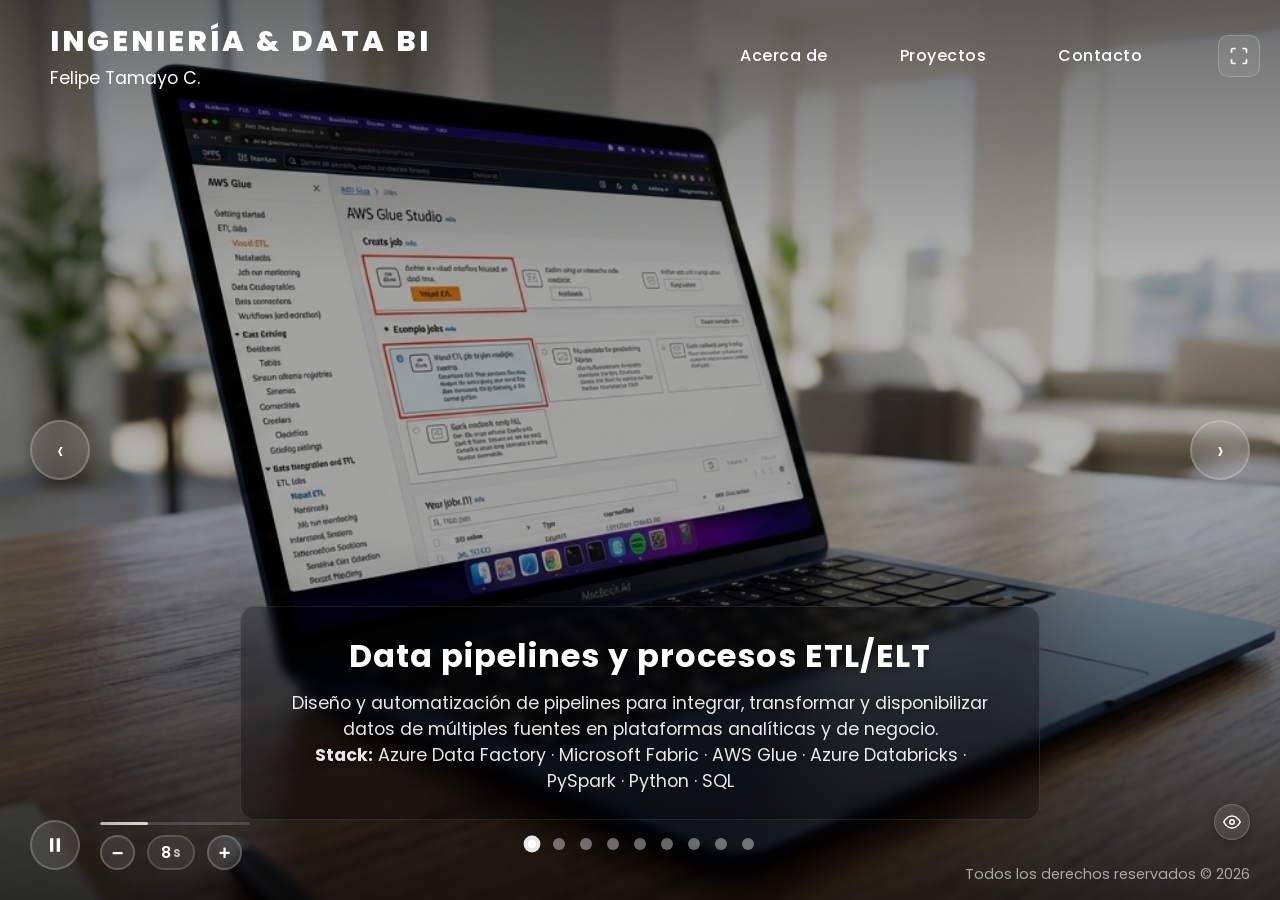
==== index.html @ 0961aa1a "Agregando descripción, imagenes y actualizando acerca de" ====
<!DOCTYPE html>
<html lang="es">
<head>
    <meta charset="UTF-8">
    <meta name="viewport" content="width=device-width, initial-scale=1.0">
    <title>Ingeniería & ciencia de datos | L. Tamayo</title>
    
    <link rel="icon" href="icono.png?v=2" type="Static/dat_.png">
    <link rel="apple-touch-icon" href="Static/dat_.png?v=2">

    <link rel="preconnect" href="https://fonts.googleapis.com">
    <link rel="preconnect" href="https://fonts.gstatic.com" crossorigin>
    <link href="https://fonts.googleapis.com/css2?family=Poppins:wght@300;400;500;600;700;800;900&display=swap" rel="stylesheet">
    <link rel="stylesheet" href="tooplate-living-parallax.css">

</head>
<body>
    <!-- UI Toggle Button - Always Visible -->
    <button class="ui-toggle-btn" id="uiToggleBtn" aria-label="Toggle UI Visibility">
        <svg viewBox="0 0 24 24" id="eyeIcon">
            <path d="M1 12s4-8 11-8 11 8 11 8-4 8-11 8-11-8-11-8z"/>
            <circle cx="12" cy="12" r="3"/>
        </svg>
    </button>

    <!-- Header -->
<header class="ui-element">
    <div class="brand-container">
        <div class="logo">Ingeniería & Data BI</div>
        <div class="subtitle">Felipe Tamayo C.</div>
    </div>
    
    <nav id="mainNav">
        <a onclick="openOverlay('about')">Acerca de</a>
        <a onclick="openOverlay('testimonials')">Proyectos</a>
        <a onclick="openOverlay('contact')">Contacto</a>
        <button class="fullscreen-btn" id="fullscreenBtn" aria-label="Toggle Fullscreen">
            <svg viewBox="0 0 24 24">
                <path d="M8 3H5a2 2 0 0 0-2 2v3m18 0V5a2 2 0 0 0-2-2h-3m0 18h3a2 2 0 0 0 2-2v-3M3 16v3a2 2 0 0 0 2 2h3"/>
            </svg>
        </button>
    </nav>
    <div class="menu-toggle" id="menuToggle">
        <span></span>
        <span></span>
        <span></span>
    </div>
</header>

<div class="slider-wrapper">
    <div class="slider-container" id="slider">

    <!-- Slide 1: Data Pipelines -->
    <div class="slide active" data-index="0">
        <div class="parallax-layer background-layer">
            <img src="images/pipelines-bg.jpg" alt="Data Pipelines">
        </div>
        <div class="image-info ui-element">
            <h2>Data pipelines y procesos ETL/ELT</h2>
            <p>Diseño y automatización de pipelines para integrar, transformar y disponibilizar datos de múltiples fuentes en plataformas analíticas y de negocio.</p>
            <p><strong>Stack:</strong> Azure Data Factory · Microsoft Fabric · AWS Glue · Azure Databricks · PySpark · Python · SQL</p>
        </div>
    </div>

    <!-- Slide 2: Data Warehousing -->
    <div class="slide" data-index="1">
        <div class="parallax-layer background-layer">
            <img src="images/warehouse-bg.jpg" alt="Data Warehousing">
        </div>
        <div class="image-info ui-element">
            <h2>Data warehousing y modelado de datos</h2>
            <p>Diseño de modelos de datos, estructuras analíticas y Data Warehouses orientados a rendimiento, escalabilidad y consumo de información.</p>
            <p><strong>Stack:</strong> Microsoft Fabric · Azure Synapse Analytics · SQL Server · Azure SQL · Amazon Redshift · SQL · Power BI</p>
        </div>
    </div>

    <!-- Slide 3: Data Lake -->
    <div class="slide" data-index="2">
        <div class="parallax-layer background-layer">
            <img src="images/datalakehouse-bg.jpg" alt="Data Lake">
        </div>
        <div class="image-info ui-element">
            <h2>Data Lake y arquitecturas Lakehouse</h2>
            <p>Implementación de arquitecturas modernas para centralizar, almacenar y procesar grandes volúmenes de datos estructurados y no estructurados.</p>
            <p><strong>Stack:</strong> Microsoft Fabric · OneLake · Azure Data Lake Storage · Amazon S3 · Azure Databricks · Apache Spark · Delta Lake</p>
        </div>
    </div>

    <!-- Slide 4: Business Intelligence -->
    <div class="slide" data-index="3">
        <div class="parallax-layer background-layer">
            <img src="images/dashboards-bg.jpg" alt="Business Intelligence">
        </div>
        <div class="image-info ui-element">
            <h2>Inteligencia de negocios y análisis de datos</h2>
            <p>Transformación de datos en indicadores, modelos analíticos y tableros interactivos para la toma de decisiones estratégicas y operativas.</p>
            <p><strong>Stack:</strong> Power BI · DAX · Power Query · Microsoft Fabric · SQL · Azure Synapse Analytics · AWS QuickSight</p>
        </div>
    </div>

    <!-- Slide 5: Data Quality -->
    <div class="slide" data-index="4">
        <div class="parallax-layer background-layer">
            <img src="images/quality-bg.jpg" alt="Data Quality">
        </div>
        <div class="image-info ui-element">
            <h2>Calidad y gobierno de datos</h2>
            <p>Implementación de procesos para asegurar la calidad, consistencia, trazabilidad y disponibilidad de los datos durante todo su ciclo de vida.</p>
            <p><strong>Stack:</strong> Microsoft Fabric · Microsoft Purview · Azure Data Factory · SQL · Python · Power BI</p>
        </div>
    </div>

    <!-- Slide 6: Machine Learning -->
    <div class="slide" data-index="5">
        <div class="parallax-layer background-layer">
            <img src="images/ml-bg.jpg" alt="Machine Learning">
        </div>
        <div class="image-info ui-element">
            <h2>Machine Learning y análisis predictivo</h2>
            <p>Desarrollo de modelos de machine learning para clasificación, predicción, detección de patrones y generación de insights sobre datos operativos y de negocio.</p>
            <p><strong>Stack:</strong> Python · Pandas · NumPy · Scikit-learn · XGBoost · Azure Machine Learning · Azure Databricks · PySpark</p>
        </div>
    </div>

    <!-- Slide 7: IA & NLP -->
    <div class="slide" data-index="6">
        <div class="parallax-layer background-layer">
            <img src="images/nlp-bg.jpg" alt="Modelos de IA">
        </div>
        <div class="image-info ui-element">
            <h2>Modelos de IA con énfasis PLN</h2>
            <p>Aplicación de técnicas de inteligencia artificial y procesamiento de lenguaje natural para extraer información, clasificar contenido y automatizar el análisis de datos.</p>
            <p><strong>Stack:</strong> Python · Transformers · Hugging Face · Azure AI · Azure OpenAI · NLP · Azure Databricks</p>
        </div>
    </div>

    <!-- Slide 8: Advanced Analytics -->
    <div class="slide" data-index="7">
        <div class="parallax-layer background-layer">
            <img src="images/predictive-bg.jpg" alt="Análisis Avanzado">
        </div>
        <div class="image-info ui-element">
            <h2>Análisis avanzado y detección de anomalías</h2>
            <p>Análisis estadístico y desarrollo de soluciones para identificar comportamientos atípicos, tendencias y oportunidades de mejora a partir de grandes volúmenes de datos.</p>
            <p><strong>Stack:</strong> Python · Pandas · NumPy · Scikit-learn · PySpark · Azure Databricks · Power BI</p>
        </div>
    </div>

    <!-- Slide 9: Data Integration -->
    <div class="slide" data-index="8">
        <div class="parallax-layer background-layer">
            <img src="images/api-bg.jpg" alt="Data Integration">
        </div>
        <div class="image-info ui-element">
            <h2>Data Integration & API Automation</h2>
            <p>Integración de fuentes de datos y servicios mediante APIs y procesos automatizados para conectar aplicaciones, plataformas y sistemas empresariales.</p>
            <p><strong>Stack:</strong> Python · REST APIs · FastAPI · Azure Functions · AWS Lambda · Azure Data Factory · Power Automate · SQL</p>
        </div>
    </div>

    <div class="nav-arrow prev ui-element">‹</div>
    <div class="nav-arrow next ui-element">›</div>

    <div class="dots-container ui-element">
        <span class="dot active" data-slide="0"></span>
        <span class="dot" data-slide="1"></span>
        <span class="dot" data-slide="2"></span>
        <span class="dot" data-slide="3"></span>
        <span class="dot" data-slide="4"></span>
        <span class="dot" data-slide="5"></span>
        <span class="dot" data-slide="6"></span>
        <span class="dot" data-slide="7"></span>
        <span class="dot" data-slide="8"></span>
    </div>

    </div> <!-- Cierre de slider-container -->
</div> <!-- Cierre de slider-wrapper -->


    <!-- Play/Pause Button -->
    <button class="play-pause-btn ui-element" id="playPauseBtn" aria-label="Play/Pause Slideshow">
        <svg viewBox="0 0 24 24">
            <path d="M6 4h4v16H6V4zm8 0h4v16h-4V4z"/>
        </svg>
    </button>

    <!-- Progress Bar -->
    <div class="progress-bar-container ui-element">
        <div class="progress-bar" id="progressBar"></div>
    </div>

    <!-- Duration Controls -->
    <div class="duration-controls ui-element">
        <button class="duration-btn" id="decreaseDuration" aria-label="Decrease Duration">−</button>
        <div class="duration-display" id="durationDisplay">8<span>s</span></div>
        <button class="duration-btn" id="increaseDuration" aria-label="Increase Duration">+</button>
    </div>

    <div class="overlay" id="aboutOverlay">
        <div class="overlay-content">
            <button class="close-btn" onclick="closeOverlay('about')">×</button>
            <h2>Acerca de</h2>
            <p>Este sitio hace parte del perfil profesional de <strong>Felipe Tamayo — Ingeniero Electrónico en Automatización, especialista en Datos y candidato a Máster en Ciencia de Datos.</strong></p>
            <p><strong>Sobre mi:</strong> Tengo experiencia en las áreas de <strong>Ingeniería de Datos, Ciencia de Datos y Business Intelligence</strong>, participo en proyectos de integración y transformación de datos, construcción de pipelines y Data Warehouses, analítica avanzada, machine learning, automatización y desarrollo de soluciones analíticas sobre ecosistemas <strong>Azure y AWS</strong>.</p>
            <p>Mi modo de trabajo es flexible, sin embargo, normalmente lo hago bajo un <strong>enfoque orientado a proyectos</strong>, tanto para organizaciones en Colombia como para iniciativas internacionales, colaborando con empresas, equipos multidisciplinarios y clientes bajo diferentes modalidades. También estoy disponible para <strong>proyectos independientes y colaborativos</strong> incluyendo investigación aplicada, despliegue de soluciones, automatización y asesoría técnica.</p>
            <p>Si no es la primera vez que me visitas, es posible que encuentres limitado acceso al <strong>Git</strong> de los proyectos. Debido a la migración de GitLab a Github estos se estarán restableciendo mientras se hace revision y actualización.</p>
        </div>
    </div>

    <!-- Testimonials Overlay -->
    <div class="overlay" id="testimonialsOverlay">
        <div class="overlay-content">
            <button class="close-btn" onclick="closeOverlay('testimonials')">×</button>
            <h2>Testimonials</h2>
            
            <div class="testimonial-card">
                <p>"This gallery is absolutely stunning! The parallax effect adds such an immersive quality to the images. I found myself scrolling through multiple times just to experience the smooth transitions and beautiful photography."</p>
                <p class="author">Sarah Mitchell, Photography Enthusiast</p>
            </div>

            <div class="testimonial-card">
                <p>"As a web designer, I'm always looking for inspiration. This gallery perfectly balances aesthetics with functionality. The responsive design works flawlessly on all my devices, and the user experience is simply outstanding."</p>
                <p class="author">James Rodriguez, Web Designer</p>
            </div>

            <div class="testimonial-card">
                <p>"I've seen many photo galleries online, but none compare to this one. The attention to detail, the smooth animations, and the curated selection of images make this a truly memorable experience. Highly recommended!"</p>
                <p class="author">Emily Chen, Creative Director</p>
            </div>

            <div class="testimonial-card">
                <p>"The combination of stunning visuals and innovative technology creates something truly special. Each image feels alive with the parallax movement. It's like stepping into the photographs themselves."</p>
                <p class="author">Michael Thompson, Nature Photographer</p>
            </div>
        </div>
    </div>

    <!-- Contact Overlay -->
    <div class="overlay" id="contactOverlay">
        <div class="overlay-content">
            <button class="close-btn" onclick="closeOverlay('contact')">×</button>
            <h2>Contáctame</h2>
            <p>¿Tienes una pregunta o quieres colaborar?<br>
               Puedes rellenar el formulario y me pondré en contacto lo mas pronto posible.<br>
            
            <form class="contact-form" onsubmit="handleSubmit(event)">
                <label>Nombre</label>
                <input type="text" name="name" placeholder="Tu nombre" required>
                
                <label>Email</label>
                <input type="email" name="email" placeholder="tu.correo@email.com" required>
                
                <label>Motivo</label>
                <input type="text" name="subject" placeholder="¿Cuál es el motivo?" required>
                
                <label>Mensaje</label>
                <textarea name="message" placeholder="Dame un contexto..." required></textarea>
                
                <button type="submit" class="submit-btn">Enviar mensaje</button>
            </form>
            
            <div class="contact-address">
                <h3>Tambien puedes contactarme directamente:</h3>
                <p>L. Felipe Tamayo<br>
                <a href="tel:+573152949118">+57 (315) 294 9118</a> | <a href="mailto:hello@livingparallax.com">tamayoc.felipe@gmail.com</a></p>
            </div>
            
        </div>
    </div>

    <!-- Privacy Overlay -->
    <div class="overlay" id="privacyOverlay">
        <div class="overlay-content">
            <button class="close-btn" onclick="closeOverlay('privacy')">×</button>
            <h2>Privacy Policy</h2>
            <p>At Parallax Gallery, we are committed to protecting your privacy and ensuring the security of your personal information. This Privacy Policy outlines how we collect, use, and safeguard your data when you visit our website.</p>
            
            <p><strong>Information We Collect:</strong> We may collect personal information such as your name, email address, and any other details you provide when contacting us through our website forms. We also collect non-personal information such as browser type, IP address, and pages visited for analytics purposes.</p>
            
            <p><strong>How We Use Your Information:</strong> The information we collect is used to respond to your inquiries, improve our website experience, and send occasional updates about our gallery (only if you've opted in). We never sell, trade, or rent your personal information to third parties.</p>
            
            <p><strong>Data Security:</strong> We implement industry-standard security measures to protect your personal information from unauthorized access, disclosure, or misuse. All form submissions are transmitted securely.</p>
            
            <p><strong>Cookies:</strong> Our website may use cookies to enhance user experience and track website analytics. You can disable cookies in your browser settings, though this may affect certain website functionalities.</p>
            
            <p><strong>Third-Party Services:</strong> We use Unsplash for image hosting, which may have its own privacy policies. We recommend reviewing their terms if you have concerns about image content.</p>
            
            <p><strong>Your Rights:</strong> You have the right to access, correct, or delete any personal information we hold about you. To exercise these rights, please contact us through our contact form.</p>
            
            <p><strong>Changes to This Policy:</strong> We may update this Privacy Policy from time to time. Any changes will be posted on this page with an updated revision date.</p>
            
            <p>If you have any questions about this Privacy Policy, please don't hesitate to contact us.</p>
        </div>
    </div>

    <!-- Footer -->
    <footer class="ui-element">
        <p>Todos los derechos reservados © 2026</p>
    </footer>
<script src="tooplate-living-scripts.js"></script>
</body>
</html>
---- tooplate-living-parallax.css ----
@charset "utf-8";
/* CSS Document 

Tooplate 2150 Living Parallax

https://www.tooplate.com/view/2150-living-parallax

*/

* {
	margin: 0;
	padding: 0;
	box-sizing: border-box;
}

/* CSS Variables */
:root {
	--slide-transition-duration: 0.3s;
}

body {
	font-family: 'Poppins', sans-serif;
	background: #000;
	overflow-x: hidden;
}

/* Header Styles */
header {
	position: fixed;
	top: 0;
	left: 0;
	width: 100%;
	z-index: 1000;
	background: rgba(0, 0, 0, 0);
	padding: 20px 20px 20px 50px;
	display: flex;
	justify-content: space-between;
	align-items: center;
	transition: all 0.3s ease;
}

.logo {
	font-size: 1.8rem;
	font-weight: 800;
	color: #fff;
	letter-spacing: 3px;
	text-transform: uppercase;
	transition: all 0.3s ease;
	user-select: none;
}

.brand-container {
    display: flex;
    flex-direction: column; /* Asegura que se apilen verticalmente */
}

.subtitle {
    color: white; /* Pone la letra en color blanco (también puedes usar #ffffff) */
    font-size: 1.1em; /* Aumenta el tamaño. Puedes probar con 1.2em o medidas como 16px */
    margin-top: 2px; /* Espaciado con el nombre principal */
}

/* UI Toggle Button - Always Visible */
.ui-toggle-btn {
	position: fixed;
	bottom: 60px;
	/* Just above Tooplate attribution */
	right: 30px;
	width: 36px;
	height: 36px;
	background: rgba(255, 255, 255, 0.1);
	backdrop-filter: blur(10px);
	border: 1.5px solid rgba(255, 255, 255, 0.2);
	border-radius: 50%;
	cursor: pointer;
	display: flex;
	justify-content: center;
	align-items: center;
	transition: all 0.3s ease;
	z-index: 10001;
	/* Higher than header */
	box-shadow: 0 2px 10px rgba(0, 0, 0, 0.3);
}

.ui-toggle-btn:hover {
	background: rgba(255, 255, 255, 0.2);
	border-color: rgba(255, 255, 255, 0.3);
	transform: scale(1.1);
}

.ui-toggle-btn svg {
	width: 18px;
	height: 18px;
	stroke: #fff;
	stroke-width: 2;
	fill: none;
	transition: all 0.3s ease;
}

.ui-toggle-btn.ui-hidden {
	animation: pulse 2s infinite;
}

.ui-toggle-btn.ui-hidden svg {
	opacity: 0.5;
}

@keyframes pulse {

	0%,
	100% {
		transform: scale(1);
		box-shadow: 0 2px 10px rgba(0, 0, 0, 0.3);
	}

	50% {
		transform: scale(1.05);
		box-shadow: 0 2px 15px rgba(255, 255, 255, 0.2);
	}
}

/* Animation for UI toggle */
.ui-element {
	transition: opacity 0.3s ease, transform 0.3s ease;
}

.ui-element.hidden {
	opacity: 0;
	transform: translateY(-10px);
	pointer-events: none;
}

nav {
	display: flex;
	gap: 40px;
	align-items: center;
}

nav a {
	color: #fff;
	text-decoration: none;
	font-size: 1rem;
	font-weight: 500;
	position: relative;
	cursor: pointer;
	transition: all 0.3s ease;
	letter-spacing: 0.5px;
	padding: 8px 16px;
	border-radius: 8px;
}

nav a::before {
	content: '';
	position: absolute;
	top: 0;
	left: 0;
	width: 100%;
	height: 100%;
	background: rgba(255, 255, 255, 0.1);
	border-radius: 8px;
	transform: scale(0);
	transition: transform 0.3s ease;
	z-index: -1;
}

nav a:hover {
	color: #fff;
}

nav a:hover::before {
	transform: scale(1);
}

nav a::after {
	display: none;
}

/* Fullscreen Button */
.fullscreen-btn {
	width: 42px;
	height: 42px;
	background: rgba(255, 255, 255, 0.08);
	backdrop-filter: blur(10px);
	border: 1.5px solid rgba(255, 255, 255, 0.2);
	border-radius: 10px;
	cursor: pointer;
	display: flex;
	justify-content: center;
	align-items: center;
	transition: all 0.3s ease;
	margin-left: 20px;
	position: relative;
	flex-shrink: 0;
}

.fullscreen-btn:hover {
	background: rgba(255, 255, 255, 0.15);
	border-color: rgba(255, 255, 255, 0.4);
	transform: scale(1.08);
}

.fullscreen-btn svg {
	width: 20px;
	height: 20px;
	stroke: #fff;
	stroke-width: 2;
	fill: none;
	transition: transform 0.3s ease;
}

.fullscreen-btn.active {
	background: rgba(255, 255, 255, 0.2);
	border-color: rgba(255, 255, 255, 0.5);
}

.fullscreen-btn.active svg {
	transform: scale(0.85);
}

/* Play/Pause Button */
.play-pause-btn {
	position: fixed;
	bottom: 30px;
	left: 30px;
	width: 50px;
	height: 50px;
	background: rgba(255, 255, 255, 0.1);
	backdrop-filter: blur(10px);
	border: 2px solid rgba(255, 255, 255, 0.2);
	border-radius: 50%;
	cursor: pointer;
	z-index: 100;
	display: flex;
	justify-content: center;
	align-items: center;
	transition: all 0.3s ease;
}

.play-pause-btn:hover {
	background: rgba(255, 255, 255, 0.2);
	border-color: rgba(255, 255, 255, 0.3);
	transform: scale(1.08);
}

.play-pause-btn svg {
	width: 20px;
	height: 20px;
	fill: #fff;
	transition: all 0.3s ease;
}

.play-pause-btn.paused svg {
	transform: translateX(2px);
}

/* Progress Bar */
.progress-bar-container {
	position: fixed;
	bottom: 75px;
	left: 100px;
	width: 150px;
	height: 3px;
	background: rgba(255, 255, 255, 0.15);
	border-radius: 3px;
	overflow: hidden;
	z-index: 100;
	transition: opacity 0.3s ease;
}

.progress-bar {
	height: 100%;
	width: 0%;
	background: linear-gradient(90deg, rgba(255, 255, 255, 0.6), rgba(255, 255, 255, 0.8));
	border-radius: 3px;
	transition: width 0.1s linear;
	box-shadow: 0 0 10px rgba(255, 255, 255, 0.3);
}

.progress-bar.active {
	animation: none;
}

/* Duration Controls */
.duration-controls {
	position: fixed;
	bottom: 30px;
	left: 100px;
	display: flex;
	align-items: center;
	gap: 12px;
	z-index: 100;
}

.duration-btn {
	width: 35px;
	height: 35px;
	background: rgba(255, 255, 255, 0.1);
	backdrop-filter: blur(10px);
	border: 2px solid rgba(255, 255, 255, 0.2);
	border-radius: 50%;
	cursor: pointer;
	display: flex;
	justify-content: center;
	align-items: center;
	transition: all 0.3s ease;
	color: #fff;
	font-size: 20px;
	font-weight: 600;
	line-height: 1;
	user-select: none;
}

.duration-btn:hover {
	background: rgba(255, 255, 255, 0.2);
	border-color: rgba(255, 255, 255, 0.3);
	transform: scale(1.08);
}

.duration-btn:active {
	transform: scale(0.95);
}

.duration-display {
	min-width: 45px;
	height: 35px;
	background: rgba(255, 255, 255, 0.08);
	backdrop-filter: blur(10px);
	border: 2px solid rgba(255, 255, 255, 0.15);
	border-radius: 18px;
	display: flex;
	justify-content: center;
	align-items: center;
	color: #fff;
	font-size: 16px;
	font-weight: 600;
	padding: 0 12px;
	font-family: 'Poppins', sans-serif;
	user-select: none;
}

.duration-display span {
	font-size: 14px;
	opacity: 0.7;
	margin-left: 2px;
}

/* UI Elements Fade */
.ui-element {
	transition: opacity 0.5s ease, visibility 0.5s ease;
}

.ui-element.hidden {
	opacity: 0 !important;
	visibility: hidden;
}

/* Override animation when hidden */
.image-info.ui-element.hidden {
	animation: none !important;
}

/* Mobile Menu Toggle */
.menu-toggle {
	display: none;
	flex-direction: column;
	gap: 6px;
	cursor: pointer;
}

.menu-toggle span {
	width: 30px;
	height: 3px;
	background: #fff;
	transition: all 0.3s ease;
}

.menu-toggle.active span:nth-child(1) {
	transform: rotate(45deg) translate(8px, 8px);
}

.menu-toggle.active span:nth-child(2) {
	opacity: 0;
}

.menu-toggle.active span:nth-child(3) {
	transform: rotate(-45deg) translate(8px, -8px);
}

/* Slider Wrapper */
.slider-wrapper {
	position: relative;
	width: 100vw;
	height: 100vh;
	perspective: 1000px;
}

.slider-container {
	position: relative;
	width: 100%;
	height: 100%;
	overflow: hidden;
}

.slide {
	position: absolute;
	top: 0;
	left: 0;
	width: 100%;
	height: 100%;
	opacity: 0;
	transition: opacity var(--slide-transition-duration) ease-in-out;
	transform-style: preserve-3d;
}

.slide.active {
	opacity: 1;
	z-index: 2;
}

.slide.prev {
	opacity: 0.5;
	z-index: 1;
}

/* Parallax Layers */
.parallax-layer {
	position: absolute;
	width: 100%;
	height: 100%;
	transition: transform 0.8s cubic-bezier(0.25, 0.46, 0.45, 0.94);
}

.background-layer {
	z-index: 1;
}

.background-layer img {
	width: 110%;
	height: 110%;
	object-fit: cover;
	position: absolute;
	top: -5%;
	left: -5%;
	filter: brightness(0.7);
}

/* Image Info at Bottom */
.image-info {
	position: absolute;
	bottom: 80px;
	left: 50%;
	transform: translateX(-50%);
	z-index: 10;
	text-align: center;
	color: white;
	width: 90%;
	max-width: 800px;
	background: rgba(0, 0, 0, 0.3);
	backdrop-filter: blur(5px);
	padding: 25px 40px;
	border-radius: 15px;
	opacity: 0;
	animation: fadeInUp 1s ease-out 0.3s forwards;
	border: 1px solid rgba(255, 255, 255, 0.1);
}

.slide.active .image-info {
	animation: fadeInUp 1s ease-out 0.3s forwards;
}

@keyframes fadeInUp {
	0% {
		opacity: 0;
		transform: translate(-50%, 20px);
	}

	100% {
		opacity: 1;
		transform: translate(-50%, 0);
	}
}

.image-info h2 {
	font-size: 2rem;
	font-weight: 700;
	margin-bottom: 10px;
	text-shadow: 0 2px 10px rgba(0, 0, 0, 0.5);
	letter-spacing: 1px;
}

.image-info p {
	font-size: 1.1rem;
	font-weight: 400;
	text-shadow: 0 2px 10px rgba(0, 0, 0, 0.5);
	opacity: 0.9;
}

/* Decorative Shapes */
.parallax-shape {
	position: fixed;
	background: rgba(255, 255, 255, 0.08);
	backdrop-filter: blur(4px);
	border-radius: 50%;
	transition: all 0.8s cubic-bezier(0.34, 1.56, 0.64, 1);
	cursor: pointer;
	z-index: 500;
	pointer-events: auto;
}

.parallax-shape:hover {
	background: rgba(255, 255, 255, 0.12);
	transform: scale(1.1) !important;
}

.shape-1 {
	width: 200px;
	height: 200px;
	top: 15%;
	left: 10%;
}

.shape-2 {
	width: 150px;
	height: 150px;
	bottom: 25%;
	right: 15%;
	top: auto;
	left: auto;
}

/* Navigation Arrows */
.nav-arrow {
	position: absolute;
	top: 50%;
	transform: translateY(-50%);
	background: rgba(255, 255, 255, 0.15);
	backdrop-filter: blur(10px);
	border: 2px solid rgba(255, 255, 255, 0.2);
	color: white;
	width: 60px;
	height: 60px;
	border-radius: 50%;
	display: flex;
	justify-content: center;
	align-items: center;
	cursor: pointer;
	z-index: 100;
	transition: all 0.3s ease;
	font-size: 1.5rem;
}

.nav-arrow:hover {
	background: rgba(255, 255, 255, 0.3);
	transform: translateY(-50%) scale(1.1);
}

.nav-arrow.prev {
	left: 30px;
}

.nav-arrow.next {
	right: 30px;
}

/* Dots Navigation */
.dots-container {
	position: fixed;
	bottom: 50px;
	left: 50%;
	transform: translateX(-50%);
	display: flex;
	gap: 15px;
	z-index: 100;
}

.dot {
	width: 12px;
	height: 12px;
	border-radius: 50%;
	background: rgba(255, 255, 255, 0.4);
	cursor: pointer;
	transition: all 0.3s ease;
	position: relative;
}

.dot::after {
	content: '';
	position: absolute;
	top: 50%;
	left: 50%;
	transform: translate(-50%, -50%);
	width: 6px;
	height: 6px;
	border-radius: 50%;
	background: white;
	opacity: 0;
	transition: all 0.3s ease;
}

.dot.active {
	background: rgba(255, 255, 255, 0.9);
	transform: scale(1.4);
}

.dot.active::after {
	opacity: 1;
}

.dot:hover {
	background: rgba(255, 255, 255, 0.7);
}

/* Gradient Overlay */
.slide::before {
	content: '';
	position: absolute;
	top: 0;
	left: 0;
	width: 100%;
	height: 100%;
	background: linear-gradient(to bottom,
			rgba(0, 0, 0, 0.4) 0%,
			transparent 30%,
			transparent 60%,
			rgba(0, 0, 0, 0.6) 100%);
	z-index: 3;
	pointer-events: none;
}

/* Pop-up Overlay Sections */
.overlay {
	position: fixed;
	top: 0;
	left: 0;
	width: 100%;
	height: 100%;
	background: transparent;
	backdrop-filter: blur(15px);
	z-index: 2000;
	display: none;
	justify-content: center;
	align-items: center;
	opacity: 0;
	transition: opacity 0.4s ease;
}

.overlay.active {
	display: flex;
	animation: fadeIn 0.4s ease forwards;
}

@keyframes fadeIn {
	to {
		opacity: 1;
	}
}

.overlay-content {
	background: rgba(0, 0, 0, 0.5);
	backdrop-filter: blur(30px);
	padding: 60px;
	border-radius: 25px;
	max-width: 780px;
	width: 90%;
	max-height: 85vh;
	overflow-y: auto;
	position: relative;
	transform: scale(0.9);
	animation: scaleIn 0.4s cubic-bezier(0.34, 1.56, 0.64, 1) forwards;
	box-shadow: 0 25px 80px rgba(0, 0, 0, 0.6),
		0 0 0 1px rgba(255, 255, 255, 0.15);
	border: 1px solid rgba(255, 255, 255, 0.15);
}

.overlay-content::before {
	content: '';
	position: absolute;
	top: 0;
	left: 0;
	right: 0;
	height: 150px;
	background: linear-gradient(180deg, rgba(255, 255, 255, 0.05) 0%, transparent 100%);
	border-radius: 25px 25px 0 0;
	pointer-events: none;
}

.overlay-content::after {
	content: '';
	position: absolute;
	bottom: 0;
	left: 0;
	right: 0;
	height: 100px;
	background: linear-gradient(0deg, rgba(0, 0, 0, 0.5) 0%, transparent 100%);
	border-radius: 0 0 25px 25px;
	pointer-events: none;
	opacity: 0;
	transition: opacity 0.3s ease;
}

.overlay-content.has-scroll::after {
	opacity: 1;
}

@keyframes scaleIn {
	to {
		transform: scale(1);
	}
}

.overlay-content h2 {
	color: #fff;
	font-size: 2.8rem;
	margin-bottom: 35px;
	font-weight: 400;
	position: relative;
	padding-bottom: 20px;
	letter-spacing: -0.5px;
}

.overlay-content h2::after {
	content: '';
	position: absolute;
	bottom: 0;
	left: 0;
	width: 80px;
	height: 2px;
	background: linear-gradient(90deg, rgba(255, 255, 255, 0.6) 0%, transparent 100%);
	border-radius: 2px;
}

.overlay-content p,
.overlay-content label {
	color: #e8e8e8;
	font-size: 1.1rem;
	line-height: 1.9;
	margin-bottom: 22px;
	font-weight: 400;
}

.overlay-content p {
	position: relative;
	padding-left: 20px;
}

.overlay-content p::before {
	content: '';
	position: absolute;
	left: 0;
	top: 12px;
	width: 4px;
	height: 4px;
	background: rgba(255, 255, 255, 0.5);
	border-radius: 50%;
}

.overlay-content strong {
	color: #fff;
	font-weight: 700;
}

.overlay-content a {
	color: #fff;
	text-decoration: underline;
	text-decoration-color: rgba(255, 255, 255, 0.4);
	text-underline-offset: 3px;
	transition: all 0.3s ease;
}

.overlay-content a:hover {
	color: #fff;
	text-decoration-color: rgba(255, 255, 255, 0.9);
	text-shadow: 0 0 8px rgba(255, 255, 255, 0.3);
}

/* Custom Scrollbar */
.overlay-content::-webkit-scrollbar {
	width: 10px;
}

.overlay-content::-webkit-scrollbar-track {
	background: rgba(255, 255, 255, 0.02);
	border-radius: 10px;
	margin: 10px 0;
}

.overlay-content::-webkit-scrollbar-thumb {
	background: linear-gradient(180deg, rgba(255, 255, 255, 0.2) 0%, rgba(255, 255, 255, 0.1) 100%);
	border-radius: 10px;
	border: 2px solid transparent;
	background-clip: padding-box;
	transition: all 0.3s ease;
}

.overlay-content::-webkit-scrollbar-thumb:hover {
	background: linear-gradient(180deg, rgba(255, 255, 255, 0.35) 0%, rgba(255, 255, 255, 0.25) 100%);
	background-clip: padding-box;
}

/* Firefox Custom Scrollbar */
.overlay-content {
	scrollbar-width: thin;
	scrollbar-color: rgba(255, 255, 255, 0.2) rgba(255, 255, 255, 0.02);
}

.close-btn {
	position: absolute;
	top: 25px;
	right: 25px;
	background: rgba(255, 255, 255, 0.12);
	backdrop-filter: blur(10px);
	border: 1px solid rgba(255, 255, 255, 0.2);
	color: #fff;
	width: 45px;
	height: 45px;
	border-radius: 50%;
	cursor: pointer;
	font-size: 1.5rem;
	transition: all 0.3s ease;
	display: flex;
	justify-content: center;
	align-items: center;
	z-index: 10;
}

.close-btn:hover {
	background: rgba(255, 255, 255, 0.2);
	transform: rotate(90deg) scale(1.1);
	border-color: rgba(255, 255, 255, 0.3);
}

/* Testimonial Cards */
.testimonial-card {
	background: linear-gradient(135deg, rgba(255, 255, 255, 0.12) 0%, rgba(255, 255, 255, 0.06) 100%);
	padding: 35px;
	border-radius: 18px;
	margin-bottom: 30px;
	border-left: 4px solid rgba(255, 255, 255, 0.6);
	position: relative;
	overflow: hidden;
	transition: all 0.4s ease;
	box-shadow: 0 8px 32px rgba(0, 0, 0, 0.3);
}

.testimonial-card::before {
	content: '"';
	position: absolute;
	top: -10px;
	left: 20px;
	font-size: 120px;
	color: rgba(255, 255, 255, 0.05);
	font-family: Georgia, serif;
	line-height: 1;
	pointer-events: none;
}

.testimonial-card:hover {
	transform: translateY(-5px);
	background: linear-gradient(135deg, rgba(255, 255, 255, 0.18) 0%, rgba(255, 255, 255, 0.1) 100%);
	box-shadow: 0 12px 48px rgba(0, 0, 0, 0.4);
	border-left-color: #fff;
}

.testimonial-card p {
	font-style: italic;
	margin-bottom: 18px;
	color: #f0f0f0;
	position: relative;
	z-index: 1;
	font-size: 1.05rem;
	font-weight: 400;
}

.testimonial-card p::before {
	display: none;
}

.testimonial-card .author {
	color: rgba(255, 255, 255, 0.85);
	font-size: 0.95rem;
	font-style: normal;
	margin: 0;
	font-weight: 600;
	letter-spacing: 0.5px;
}

.testimonial-card .author::before {
	content: '— ';

	color: rgba(255, 255, 255, 0.6);
}

/* Contact Form */
.contact-form {
	margin-top: 30px;
}

.contact-form label {
	display: block;
	color: rgba(255, 255, 255, 0.9);
	font-size: 0.95rem;
	font-weight: 600;
	margin-bottom: 10px;
	letter-spacing: 0.5px;
	text-transform: uppercase;
	font-size: 0.85rem;
}

.contact-form label::before {
	display: none;
}

.contact-form input,
.contact-form textarea {
	width: 100%;
	padding: 16px 20px;
	margin-bottom: 25px;
	background: rgba(255, 255, 255, 0.08);
	border: 2px solid rgba(255, 255, 255, 0.15);
	border-radius: 12px;
	color: #fff;
	font-size: 1rem;
	font-family: 'Poppins', sans-serif;
	transition: all 0.3s ease;
}

.contact-form input:focus,
.contact-form textarea:focus {
	outline: none;
	border-color: rgba(255, 255, 255, 0.5);
	background: rgba(255, 255, 255, 0.12);
	transform: translateY(-2px);
	box-shadow: 0 8px 24px rgba(0, 0, 0, 0.3);
}

.contact-form input::placeholder,
.contact-form textarea::placeholder {
	color: rgba(255, 255, 255, 0.4);
}

.contact-form textarea {
	min-height: 160px;
	resize: vertical;
}

.submit-btn {
	background: linear-gradient(135deg, #fff 0%, #f0f0f0 100%);
	color: #000;
	border: none;
	padding: 16px 45px;
	border-radius: 12px;
	font-size: 1.05rem;
	font-weight: 600;
	cursor: pointer;
	transition: all 0.3s ease;
	text-transform: uppercase;
	letter-spacing: 1.5px;
	box-shadow: 0 8px 24px rgba(255, 255, 255, 0.15);
}

.submit-btn:hover {
	background: linear-gradient(135deg, #f0f0f0 0%, #e0e0e0 100%);
	transform: translateY(-3px);
	box-shadow: 0 12px 32px rgba(255, 255, 255, 0.25);
}

.submit-btn:active {
	transform: translateY(-1px);
}

/* Scroll Indicator */
.scroll-indicator {
	position: absolute;
	bottom: 20px;
	left: 50%;
	transform: translateX(-50%);
	color: rgba(255, 255, 255, 0.6);
	font-size: 0.85rem;
	font-weight: 500;
	letter-spacing: 1px;
	display: flex;
	align-items: center;
	gap: 8px;
	opacity: 0;
	transition: opacity 0.3s ease;
	pointer-events: none;
}

.scroll-indicator.show {
	opacity: 1;
}

.scroll-indicator::after {
	content: '↓';
	animation: scrollBounce 2s ease-in-out infinite;
}

/* Overlay Images */
.overlay-image {
	width: 100%;
	max-width: 800px;
	height: auto;
	border-radius: 12px;
	margin: 30px auto 20px;
	display: block;
	opacity: 0.9;
	transition: opacity 0.3s ease;
}

.overlay-image:hover {
	opacity: 1;
}

.map-image {
	margin-top: 20px;
}

/* Contact Address */
.contact-address {
	margin-top: 40px;
	padding: 25px;
	background: rgba(255, 255, 255, 0.05);
	border-radius: 12px;
	border: 1px solid rgba(255, 255, 255, 0.1);
}

.contact-address h3 {
	color: #fff;
	font-size: 1.4rem;
	font-weight: 500;
	margin-bottom: 15px;
	letter-spacing: 0.5px;
}

.contact-address p {
	color: #e8e8e8;
	line-height: 1.8;
}

.contact-address a {
	color: #fff;
	text-decoration: none;
	transition: opacity 0.3s ease;
}

.contact-address a:hover {
	opacity: 0.7;
}

/* Map Container */
.map-container {
	width: 100%;
	max-width: 800px;
	margin: 30px auto 20px;
}

.overlay-map {
	transition: opacity 0.3s ease;
}

.overlay-map:hover {
	opacity: 1 !important;
}
}

@keyframes scrollBounce {

	0%,
	100% {
		transform: translateY(0);
	}

	50% {
		transform: translateY(5px);
	}
}

/* Footer */
footer {
	position: fixed;
	bottom: 0;
	right: 0;
	padding: 15px 30px;
	z-index: 50;
	text-align: right;
}

footer p {
	color: rgba(255, 255, 255, 0.6);
	font-size: 0.9rem;
}

footer a {
	color: rgba(255, 255, 255, 0.8);
	text-decoration: none;
	transition: color 0.3s ease;
	margin: 0 3px;
}

footer a:hover {
	color: #fff;
}

/* Responsive Design */
@media (max-width: 968px) {
	header {
		padding: 20px 30px;
	}

	.logo {
		font-size: 1.5rem;
	}

	nav {
		gap: 25px;
	}

	nav a {
		font-size: 0.95rem;
	}

	.image-info h2 {
		font-size: 1.6rem;
	}

	.image-info p {
		font-size: 1rem;
	}

	.overlay-content {
		padding: 40px 30px;
	}

	.overlay-content h2 {
		font-size: 2.2rem;
	}

	.testimonial-card {
		padding: 28px;
	}

	.contact-form input,
	.contact-form textarea {
		padding: 14px 18px;
	}
}

@media (max-width: 768px) {
	header {
		padding: 15px 20px;
	}

	.logo {
		font-size: 1.3rem;
	}

	nav {
		position: fixed;
		top: 70px;
		left: 0;
		width: 100%;
		background: rgba(0, 0, 0, 0.5);
		flex-direction: column;
		gap: 0;
		padding: 20px 0;
		transform: translateY(-100%);
		opacity: 0;
		transition: all 0.3s ease;
		pointer-events: none;
	}

	nav.active {
		transform: translateY(0);
		opacity: 1;
		pointer-events: all;
	}

	nav a {
		padding: 18px 30px;
		width: 100%;
		text-align: center;
		font-size: 1.1rem;
		border-radius: 0;
		transition: all 0.3s ease;
	}

	nav a:hover,
	nav a:active {
		background: rgba(255, 255, 255, 0.08);
	}

	nav a::before {
		border-radius: 0;
	}

	.fullscreen-btn {
		width: 42px;
		height: 42px;
		margin: 15px auto 10px;
		border-radius: 10px;
	}

	.fullscreen-btn::before {
		display: none;
	}

	.fullscreen-btn svg {
		width: 20px;
		height: 20px;
	}

	.menu-toggle {
		display: flex;
	}

	.image-info {
		bottom: 70px;
		padding: 20px 25px;
	}

	.image-info h2 {
		font-size: 1.4rem;
		margin-bottom: 8px;
	}

	.image-info p {
		font-size: 0.95rem;
	}

	.nav-arrow {
		width: 50px;
		height: 50px;
		font-size: 1.2rem;
	}

	.nav-arrow.prev {
		left: 15px;
	}

	.nav-arrow.next {
		right: 15px;
	}

	.parallax-shape {
		width: 120px;
		height: 120px;
	}

	.shape-2 {
		width: 90px;
		height: 90px;
	}

	.ui-toggle-btn {
		bottom: 55px;
		right: 20px;
		width: 32px;
		height: 32px;
	}

	.ui-toggle-btn svg {
		width: 16px;
		height: 16px;
	}

	.play-pause-btn {
		bottom: 20px;
		left: 20px;
		width: 45px;
		height: 45px;
	}

	.play-pause-btn svg {
		width: 18px;
		height: 18px;
	}

	.progress-ring {
		width: 51px;
		height: 51px;
	}

	.duration-controls {
		bottom: 20px;
		left: 80px;
		gap: 8px;
	}

	.duration-btn {
		width: 32px;
		height: 32px;
		font-size: 18px;
	}

	.duration-display {
		min-width: 40px;
		height: 32px;
		font-size: 14px;
		padding: 0 10px;
	}

	.overlay-content {
		padding: 40px 25px;
		width: 95%;
		border-radius: 20px;
	}

	.overlay-content h2 {
		font-size: 2rem;
		margin-bottom: 25px;
	}

	.overlay-content p {
		font-size: 1rem;
	}

	.testimonial-card {
		padding: 25px;
		margin-bottom: 25px;
	}

	.testimonial-card::before {
		font-size: 80px;
	}

	.contact-form input,
	.contact-form textarea {
		padding: 14px 16px;
		margin-bottom: 20px;
	}

	.submit-btn {
		padding: 14px 35px;
		font-size: 1rem;
	}

	footer {
		padding: 10px 15px;
	}

	footer p {
		font-size: 0.75rem;
		line-height: 1.5;
	}
}

@media (max-width: 480px) {
	.logo {
		font-size: 1.1rem;
		letter-spacing: 1px;
	}

	.image-info {
		bottom: 60px;
		padding: 15px 20px;
	}

	.image-info h2 {
		font-size: 1.2rem;
	}

	.image-info p {
		font-size: 0.85rem;
	}

	.dots-container {
		bottom: 40px;
		gap: 12px;
	}

	.overlay-image {
		margin: 20px auto 15px;
		border-radius: 8px;
	}

	.contact-address {
		margin-top: 30px;
		padding: 20px;
	}

	.contact-address h3 {
		font-size: 1.2rem;
	}

	.map-container {
		margin: 20px auto 15px;
	}

	.overlay-map {
		height: 250px;
	}

	.dot {
		width: 10px;
		height: 10px;
	}

	.overlay-content {
		padding: 30px 20px;
	}

	.overlay-content h2 {
		font-size: 1.6rem;
		margin-bottom: 20px;
	}

	.overlay-content p {
		font-size: 0.95rem;
		padding-left: 15px;
	}

	.testimonial-card {
		padding: 20px;
		margin-bottom: 20px;
	}

	.testimonial-card::before {
		font-size: 60px;
		left: 10px;
	}

	.contact-form label {
		font-size: 0.8rem;
	}

	.contact-form input,
	.contact-form textarea {
		padding: 12px 15px;
		font-size: 0.95rem;
	}

	.submit-btn {
		padding: 13px 30px;
		font-size: 0.95rem;
	}
}
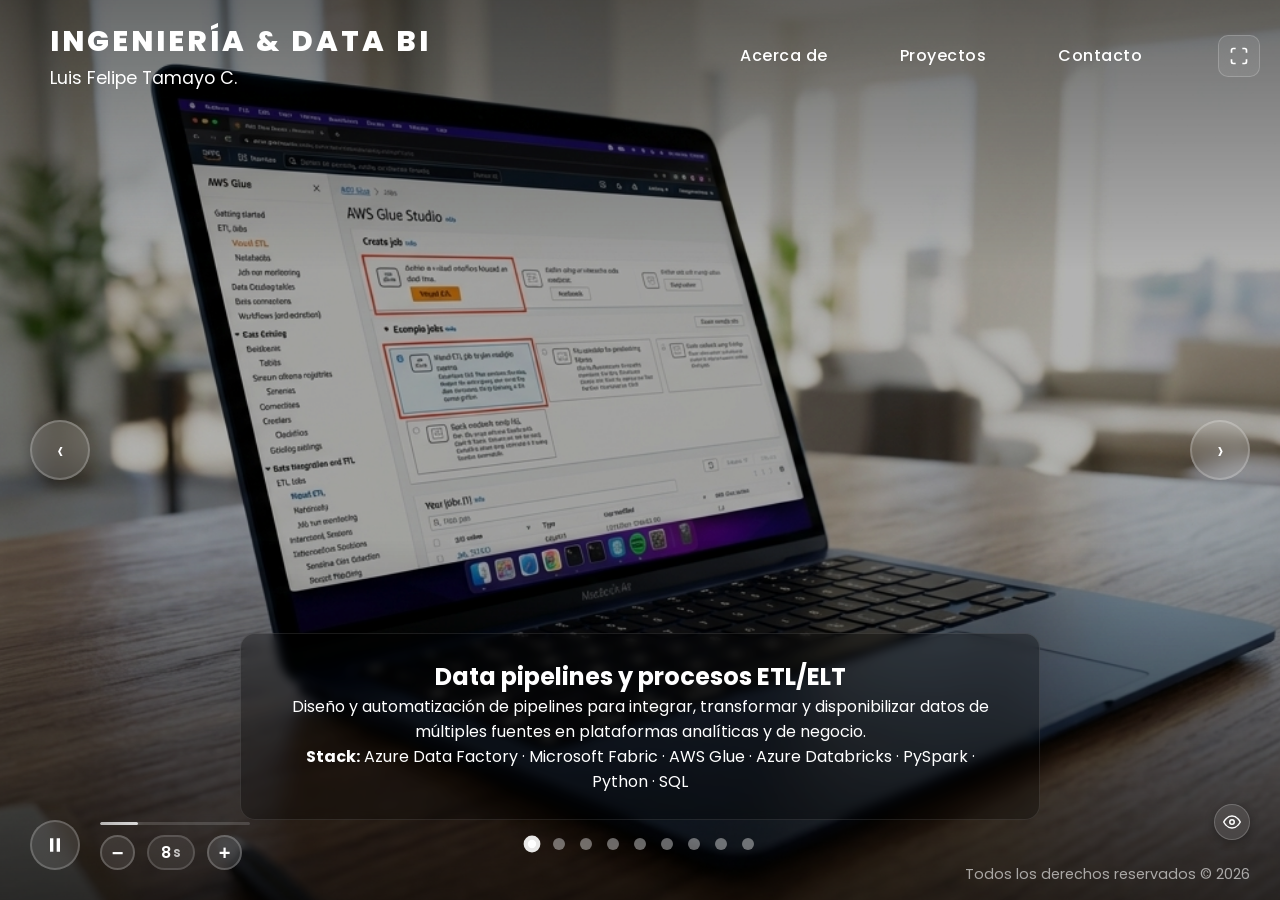
==== commit 7761ea43: "Cambio de nombre de plantilla a nombre de proyecto" ====
--- a/index.html
+++ b/index.html
@@ -1,302 +1,302 @@
-<!DOCTYPE html>
-<html lang="es">
-<head>
-    <meta charset="UTF-8">
-    <meta name="viewport" content="width=device-width, initial-scale=1.0">
-    <title>Ingeniería & ciencia de datos | L. Tamayo</title>
-    
-    <link rel="icon" href="icono.png?v=2" type="Static/dat_.png">
-    <link rel="apple-touch-icon" href="Static/dat_.png?v=2">
-
-    <link rel="preconnect" href="https://fonts.googleapis.com">
-    <link rel="preconnect" href="https://fonts.gstatic.com" crossorigin>
-    <link href="https://fonts.googleapis.com/css2?family=Poppins:wght@300;400;500;600;700;800;900&display=swap" rel="stylesheet">
-    <link rel="stylesheet" href="tooplate-living-parallax.css">
-
-</head>
-<body>
-    <!-- UI Toggle Button - Always Visible -->
-    <button class="ui-toggle-btn" id="uiToggleBtn" aria-label="Toggle UI Visibility">
-        <svg viewBox="0 0 24 24" id="eyeIcon">
-            <path d="M1 12s4-8 11-8 11 8 11 8-4 8-11 8-11-8-11-8z"/>
-            <circle cx="12" cy="12" r="3"/>
-        </svg>
-    </button>
-
-    <!-- Header -->
-<header class="ui-element">
-    <div class="brand-container">
-        <div class="logo">Ingeniería & Data BI</div>
-        <div class="subtitle">Felipe Tamayo C.</div>
-    </div>
-    
-    <nav id="mainNav">
-        <a onclick="openOverlay('about')">Acerca de</a>
-        <a onclick="openOverlay('testimonials')">Proyectos</a>
-        <a onclick="openOverlay('contact')">Contacto</a>
-        <button class="fullscreen-btn" id="fullscreenBtn" aria-label="Toggle Fullscreen">
-            <svg viewBox="0 0 24 24">
-                <path d="M8 3H5a2 2 0 0 0-2 2v3m18 0V5a2 2 0 0 0-2-2h-3m0 18h3a2 2 0 0 0 2-2v-3M3 16v3a2 2 0 0 0 2 2h3"/>
-            </svg>
-        </button>
-    </nav>
-    <div class="menu-toggle" id="menuToggle">
-        <span></span>
-        <span></span>
-        <span></span>
-    </div>
-</header>
-
-<div class="slider-wrapper">
-    <div class="slider-container" id="slider">
-
-    <!-- Slide 1: Data Pipelines -->
-    <div class="slide active" data-index="0">
-        <div class="parallax-layer background-layer">
-            <img src="images/pipelines-bg.jpg" alt="Data Pipelines">
-        </div>
-        <div class="image-info ui-element">
-            <h2>Data pipelines y procesos ETL/ELT</h2>
-            <p>Diseño y automatización de pipelines para integrar, transformar y disponibilizar datos de múltiples fuentes en plataformas analíticas y de negocio.</p>
-            <p><strong>Stack:</strong> Azure Data Factory · Microsoft Fabric · AWS Glue · Azure Databricks · PySpark · Python · SQL</p>
-        </div>
-    </div>
-
-    <!-- Slide 2: Data Warehousing -->
-    <div class="slide" data-index="1">
-        <div class="parallax-layer background-layer">
-            <img src="images/warehouse-bg.jpg" alt="Data Warehousing">
-        </div>
-        <div class="image-info ui-element">
-            <h2>Data warehousing y modelado de datos</h2>
-            <p>Diseño de modelos de datos, estructuras analíticas y Data Warehouses orientados a rendimiento, escalabilidad y consumo de información.</p>
-            <p><strong>Stack:</strong> Microsoft Fabric · Azure Synapse Analytics · SQL Server · Azure SQL · Amazon Redshift · SQL · Power BI</p>
-        </div>
-    </div>
-
-    <!-- Slide 3: Data Lake -->
-    <div class="slide" data-index="2">
-        <div class="parallax-layer background-layer">
-            <img src="images/datalakehouse-bg.jpg" alt="Data Lake">
-        </div>
-        <div class="image-info ui-element">
-            <h2>Data Lake y arquitecturas Lakehouse</h2>
-            <p>Implementación de arquitecturas modernas para centralizar, almacenar y procesar grandes volúmenes de datos estructurados y no estructurados.</p>
-            <p><strong>Stack:</strong> Microsoft Fabric · OneLake · Azure Data Lake Storage · Amazon S3 · Azure Databricks · Apache Spark · Delta Lake</p>
-        </div>
-    </div>
-
-    <!-- Slide 4: Business Intelligence -->
-    <div class="slide" data-index="3">
-        <div class="parallax-layer background-layer">
-            <img src="images/dashboards-bg.jpg" alt="Business Intelligence">
-        </div>
-        <div class="image-info ui-element">
-            <h2>Inteligencia de negocios y análisis de datos</h2>
-            <p>Transformación de datos en indicadores, modelos analíticos y tableros interactivos para la toma de decisiones estratégicas y operativas.</p>
-            <p><strong>Stack:</strong> Power BI · DAX · Power Query · Microsoft Fabric · SQL · Azure Synapse Analytics · AWS QuickSight</p>
-        </div>
-    </div>
-
-    <!-- Slide 5: Data Quality -->
-    <div class="slide" data-index="4">
-        <div class="parallax-layer background-layer">
-            <img src="images/quality-bg.jpg" alt="Data Quality">
-        </div>
-        <div class="image-info ui-element">
-            <h2>Calidad y gobierno de datos</h2>
-            <p>Implementación de procesos para asegurar la calidad, consistencia, trazabilidad y disponibilidad de los datos durante todo su ciclo de vida.</p>
-            <p><strong>Stack:</strong> Microsoft Fabric · Microsoft Purview · Azure Data Factory · SQL · Python · Power BI</p>
-        </div>
-    </div>
-
-    <!-- Slide 6: Machine Learning -->
-    <div class="slide" data-index="5">
-        <div class="parallax-layer background-layer">
-            <img src="images/ml-bg.jpg" alt="Machine Learning">
-        </div>
-        <div class="image-info ui-element">
-            <h2>Machine Learning y análisis predictivo</h2>
-            <p>Desarrollo de modelos de machine learning para clasificación, predicción, detección de patrones y generación de insights sobre datos operativos y de negocio.</p>
-            <p><strong>Stack:</strong> Python · Pandas · NumPy · Scikit-learn · XGBoost · Azure Machine Learning · Azure Databricks · PySpark</p>
-        </div>
-    </div>
-
-    <!-- Slide 7: IA & NLP -->
-    <div class="slide" data-index="6">
-        <div class="parallax-layer background-layer">
-            <img src="images/nlp-bg.jpg" alt="Modelos de IA">
-        </div>
-        <div class="image-info ui-element">
-            <h2>Modelos de IA con énfasis PLN</h2>
-            <p>Aplicación de técnicas de inteligencia artificial y procesamiento de lenguaje natural para extraer información, clasificar contenido y automatizar el análisis de datos.</p>
-            <p><strong>Stack:</strong> Python · Transformers · Hugging Face · Azure AI · Azure OpenAI · NLP · Azure Databricks</p>
-        </div>
-    </div>
-
-    <!-- Slide 8: Advanced Analytics -->
-    <div class="slide" data-index="7">
-        <div class="parallax-layer background-layer">
-            <img src="images/predictive-bg.jpg" alt="Análisis Avanzado">
-        </div>
-        <div class="image-info ui-element">
-            <h2>Análisis avanzado y detección de anomalías</h2>
-            <p>Análisis estadístico y desarrollo de soluciones para identificar comportamientos atípicos, tendencias y oportunidades de mejora a partir de grandes volúmenes de datos.</p>
-            <p><strong>Stack:</strong> Python · Pandas · NumPy · Scikit-learn · PySpark · Azure Databricks · Power BI</p>
-        </div>
-    </div>
-
-    <!-- Slide 9: Data Integration -->
-    <div class="slide" data-index="8">
-        <div class="parallax-layer background-layer">
-            <img src="images/api-bg.jpg" alt="Data Integration">
-        </div>
-        <div class="image-info ui-element">
-            <h2>Data Integration & API Automation</h2>
-            <p>Integración de fuentes de datos y servicios mediante APIs y procesos automatizados para conectar aplicaciones, plataformas y sistemas empresariales.</p>
-            <p><strong>Stack:</strong> Python · REST APIs · FastAPI · Azure Functions · AWS Lambda · Azure Data Factory · Power Automate · SQL</p>
-        </div>
-    </div>
-
-    <div class="nav-arrow prev ui-element">‹</div>
-    <div class="nav-arrow next ui-element">›</div>
-
-    <div class="dots-container ui-element">
-        <span class="dot active" data-slide="0"></span>
-        <span class="dot" data-slide="1"></span>
-        <span class="dot" data-slide="2"></span>
-        <span class="dot" data-slide="3"></span>
-        <span class="dot" data-slide="4"></span>
-        <span class="dot" data-slide="5"></span>
-        <span class="dot" data-slide="6"></span>
-        <span class="dot" data-slide="7"></span>
-        <span class="dot" data-slide="8"></span>
-    </div>
-
-    </div> <!-- Cierre de slider-container -->
-</div> <!-- Cierre de slider-wrapper -->
-
-
-    <!-- Play/Pause Button -->
-    <button class="play-pause-btn ui-element" id="playPauseBtn" aria-label="Play/Pause Slideshow">
-        <svg viewBox="0 0 24 24">
-            <path d="M6 4h4v16H6V4zm8 0h4v16h-4V4z"/>
-        </svg>
-    </button>
-
-    <!-- Progress Bar -->
-    <div class="progress-bar-container ui-element">
-        <div class="progress-bar" id="progressBar"></div>
-    </div>
-
-    <!-- Duration Controls -->
-    <div class="duration-controls ui-element">
-        <button class="duration-btn" id="decreaseDuration" aria-label="Decrease Duration">−</button>
-        <div class="duration-display" id="durationDisplay">8<span>s</span></div>
-        <button class="duration-btn" id="increaseDuration" aria-label="Increase Duration">+</button>
-    </div>
-
-    <div class="overlay" id="aboutOverlay">
-        <div class="overlay-content">
-            <button class="close-btn" onclick="closeOverlay('about')">×</button>
-            <h2>Acerca de</h2>
-            <p>Este sitio hace parte del perfil profesional de <strong>Felipe Tamayo — Ingeniero Electrónico en Automatización, especialista en Datos y candidato a Máster en Ciencia de Datos.</strong></p>
-            <p><strong>Sobre mi:</strong> Tengo experiencia en las áreas de <strong>Ingeniería de Datos, Ciencia de Datos y Business Intelligence</strong>, participo en proyectos de integración y transformación de datos, construcción de pipelines y Data Warehouses, analítica avanzada, machine learning, automatización y desarrollo de soluciones analíticas sobre ecosistemas <strong>Azure y AWS</strong>.</p>
-            <p>Mi modo de trabajo es flexible, sin embargo, normalmente lo hago bajo un <strong>enfoque orientado a proyectos</strong>, tanto para organizaciones en Colombia como para iniciativas internacionales, colaborando con empresas, equipos multidisciplinarios y clientes bajo diferentes modalidades. También estoy disponible para <strong>proyectos independientes y colaborativos</strong> incluyendo investigación aplicada, despliegue de soluciones, automatización y asesoría técnica.</p>
-            <p>Si no es la primera vez que me visitas, es posible que encuentres limitado acceso al <strong>Git</strong> de los proyectos. Debido a la migración de GitLab a Github estos se estarán restableciendo mientras se hace revision y actualización.</p>
-        </div>
-    </div>
-
-    <!-- Testimonials Overlay -->
-    <div class="overlay" id="testimonialsOverlay">
-        <div class="overlay-content">
-            <button class="close-btn" onclick="closeOverlay('testimonials')">×</button>
-            <h2>Testimonials</h2>
-            
-            <div class="testimonial-card">
-                <p>"This gallery is absolutely stunning! The parallax effect adds such an immersive quality to the images. I found myself scrolling through multiple times just to experience the smooth transitions and beautiful photography."</p>
-                <p class="author">Sarah Mitchell, Photography Enthusiast</p>
-            </div>
-
-            <div class="testimonial-card">
-                <p>"As a web designer, I'm always looking for inspiration. This gallery perfectly balances aesthetics with functionality. The responsive design works flawlessly on all my devices, and the user experience is simply outstanding."</p>
-                <p class="author">James Rodriguez, Web Designer</p>
-            </div>
-
-            <div class="testimonial-card">
-                <p>"I've seen many photo galleries online, but none compare to this one. The attention to detail, the smooth animations, and the curated selection of images make this a truly memorable experience. Highly recommended!"</p>
-                <p class="author">Emily Chen, Creative Director</p>
-            </div>
-
-            <div class="testimonial-card">
-                <p>"The combination of stunning visuals and innovative technology creates something truly special. Each image feels alive with the parallax movement. It's like stepping into the photographs themselves."</p>
-                <p class="author">Michael Thompson, Nature Photographer</p>
-            </div>
-        </div>
-    </div>
-
-    <!-- Contact Overlay -->
-    <div class="overlay" id="contactOverlay">
-        <div class="overlay-content">
-            <button class="close-btn" onclick="closeOverlay('contact')">×</button>
-            <h2>Contáctame</h2>
-            <p>¿Tienes una pregunta o quieres colaborar?<br>
-               Puedes rellenar el formulario y me pondré en contacto lo mas pronto posible.<br>
-            
-            <form class="contact-form" onsubmit="handleSubmit(event)">
-                <label>Nombre</label>
-                <input type="text" name="name" placeholder="Tu nombre" required>
-                
-                <label>Email</label>
-                <input type="email" name="email" placeholder="tu.correo@email.com" required>
-                
-                <label>Motivo</label>
-                <input type="text" name="subject" placeholder="¿Cuál es el motivo?" required>
-                
-                <label>Mensaje</label>
-                <textarea name="message" placeholder="Dame un contexto..." required></textarea>
-                
-                <button type="submit" class="submit-btn">Enviar mensaje</button>
-            </form>
-            
-            <div class="contact-address">
-                <h3>Tambien puedes contactarme directamente:</h3>
-                <p>L. Felipe Tamayo<br>
-                <a href="tel:+573152949118">+57 (315) 294 9118</a> | <a href="mailto:hello@livingparallax.com">tamayoc.felipe@gmail.com</a></p>
-            </div>
-            
-        </div>
-    </div>
-
-    <!-- Privacy Overlay -->
-    <div class="overlay" id="privacyOverlay">
-        <div class="overlay-content">
-            <button class="close-btn" onclick="closeOverlay('privacy')">×</button>
-            <h2>Privacy Policy</h2>
-            <p>At Parallax Gallery, we are committed to protecting your privacy and ensuring the security of your personal information. This Privacy Policy outlines how we collect, use, and safeguard your data when you visit our website.</p>
-            
-            <p><strong>Information We Collect:</strong> We may collect personal information such as your name, email address, and any other details you provide when contacting us through our website forms. We also collect non-personal information such as browser type, IP address, and pages visited for analytics purposes.</p>
-            
-            <p><strong>How We Use Your Information:</strong> The information we collect is used to respond to your inquiries, improve our website experience, and send occasional updates about our gallery (only if you've opted in). We never sell, trade, or rent your personal information to third parties.</p>
-            
-            <p><strong>Data Security:</strong> We implement industry-standard security measures to protect your personal information from unauthorized access, disclosure, or misuse. All form submissions are transmitted securely.</p>
-            
-            <p><strong>Cookies:</strong> Our website may use cookies to enhance user experience and track website analytics. You can disable cookies in your browser settings, though this may affect certain website functionalities.</p>
-            
-            <p><strong>Third-Party Services:</strong> We use Unsplash for image hosting, which may have its own privacy policies. We recommend reviewing their terms if you have concerns about image content.</p>
-            
-            <p><strong>Your Rights:</strong> You have the right to access, correct, or delete any personal information we hold about you. To exercise these rights, please contact us through our contact form.</p>
-            
-            <p><strong>Changes to This Policy:</strong> We may update this Privacy Policy from time to time. Any changes will be posted on this page with an updated revision date.</p>
-            
-            <p>If you have any questions about this Privacy Policy, please don't hesitate to contact us.</p>
-        </div>
-    </div>
-
-    <!-- Footer -->
-    <footer class="ui-element">
-        <p>Todos los derechos reservados © 2026</p>
-    </footer>
-<script src="tooplate-living-scripts.js"></script>
-</body>
+<!DOCTYPE html>
+<html lang="es">
+<head>
+    <meta charset="UTF-8">
+    <meta name="viewport" content="width=device-width, initial-scale=1.0">
+    <title>Ingeniería & ciencia de datos | L. Tamayo</title>
+    
+    <link rel="icon" href="icono.png?v=2" type="Static/dat_.png">
+    <link rel="apple-touch-icon" href="Static/dat_.png?v=2">
+
+    <link rel="preconnect" href="https://fonts.googleapis.com">
+    <link rel="preconnect" href="https://fonts.gstatic.com" crossorigin>
+    <link href="https://fonts.googleapis.com/css2?family=Poppins:wght@300;400;500;600;700;800;900&display=swap" rel="stylesheet">
+    <link rel="stylesheet" href="styles.css">
+
+</head>
+<body>
+    <!-- UI Toggle Button - Always Visible -->
+    <button class="ui-toggle-btn" id="uiToggleBtn" aria-label="Toggle UI Visibility">
+        <svg viewBox="0 0 24 24" id="eyeIcon">
+            <path d="M1 12s4-8 11-8 11 8 11 8-4 8-11 8-11-8-11-8z"/>
+            <circle cx="12" cy="12" r="3"/>
+        </svg>
+    </button>
+
+    <!-- Header -->
+<header class="ui-element">
+    <div class="brand-container">
+        <div class="logo">Ingeniería & Data BI</div>
+        <div class="subtitle">Luis Felipe Tamayo C.</div>
+    </div>
+    
+    <nav id="mainNav">
+        <a onclick="openOverlay('about')">Acerca de</a>
+        <a onclick="openOverlay('testimonials')">Proyectos</a>
+        <a onclick="openOverlay('contact')">Contacto</a>
+        <button class="fullscreen-btn" id="fullscreenBtn" aria-label="Toggle Fullscreen">
+            <svg viewBox="0 0 24 24">
+                <path d="M8 3H5a2 2 0 0 0-2 2v3m18 0V5a2 2 0 0 0-2-2h-3m0 18h3a2 2 0 0 0 2-2v-3M3 16v3a2 2 0 0 0 2 2h3"/>
+            </svg>
+        </button>
+    </nav>
+    <div class="menu-toggle" id="menuToggle">
+        <span></span>
+        <span></span>
+        <span></span>
+    </div>
+</header>
+
+<div class="slider-wrapper">
+    <div class="slider-container" id="slider">
+
+    <!-- Slide 1: Data Pipelines -->
+    <div class="slide active" data-index="0">
+        <div class="bg-layer background-layer">
+            <img src="images/pipelines-bg.jpg" alt="Data Pipelines">
+        </div>
+        <div class="image-info ui-element">
+            <h2>Data pipelines y procesos ETL/ELT</h2>
+            <p>Diseño y automatización de pipelines para integrar, transformar y disponibilizar datos de múltiples fuentes en plataformas analíticas y de negocio.</p>
+            <p><strong>Stack:</strong> Azure Data Factory · Microsoft Fabric · AWS Glue · Azure Databricks · PySpark · Python · SQL</p>
+        </div>
+    </div>
+
+    <!-- Slide 2: Data Warehousing -->
+    <div class="slide" data-index="1">
+        <div class="bg-layer background-layer">
+            <img src="images/warehouse-bg.jpg" alt="Data Warehousing">
+        </div>
+        <div class="image-info ui-element">
+            <h2>Data warehousing y modelado de datos</h2>
+            <p>Diseño de modelos de datos, estructuras analíticas y Data Warehouses orientados a rendimiento, escalabilidad y consumo de información.</p>
+            <p><strong>Stack:</strong> Microsoft Fabric · Azure Synapse Analytics · SQL Server · Azure SQL · Amazon Redshift · SQL · Power BI</p>
+        </div>
+    </div>
+
+    <!-- Slide 3: Data Lake -->
+    <div class="slide" data-index="2">
+        <div class="bg-layer background-layer">
+            <img src="images/datalakehouse-bg.jpg" alt="Data Lake">
+        </div>
+        <div class="image-info ui-element">
+            <h2>Data Lake y arquitecturas Lakehouse</h2>
+            <p>Implementación de arquitecturas modernas para centralizar, almacenar y procesar grandes volúmenes de datos estructurados y no estructurados.</p>
+            <p><strong>Stack:</strong> Microsoft Fabric · OneLake · Azure Data Lake Storage · Amazon S3 · Azure Databricks · Apache Spark · Delta Lake</p>
+        </div>
+    </div>
+
+    <!-- Slide 4: Business Intelligence -->
+    <div class="slide" data-index="3">
+        <div class="bg-layer background-layer">
+            <img src="images/dashboards-bg.jpg" alt="Business Intelligence">
+        </div>
+        <div class="image-info ui-element">
+            <h2>Inteligencia de negocios y análisis de datos</h2>
+            <p>Transformación de datos en indicadores, modelos analíticos y tableros interactivos para la toma de decisiones estratégicas y operativas.</p>
+            <p><strong>Stack:</strong> Power BI · DAX · Power Query · Microsoft Fabric · SQL · Azure Synapse Analytics · AWS QuickSight</p>
+        </div>
+    </div>
+
+    <!-- Slide 5: Data Quality -->
+    <div class="slide" data-index="4">
+        <div class="bg-layer background-layer">
+            <img src="images/quality-bg.jpg" alt="Data Quality">
+        </div>
+        <div class="image-info ui-element">
+            <h2>Calidad y gobierno de datos</h2>
+            <p>Implementación de procesos para asegurar la calidad, consistencia, trazabilidad y disponibilidad de los datos durante todo su ciclo de vida.</p>
+            <p><strong>Stack:</strong> Microsoft Fabric · Microsoft Purview · Azure Data Factory · SQL · Python · Power BI</p>
+        </div>
+    </div>
+
+    <!-- Slide 6: Machine Learning -->
+    <div class="slide" data-index="5">
+        <div class="bg-layer background-layer">
+            <img src="images/ml-bg.jpg" alt="Machine Learning">
+        </div>
+        <div class="image-info ui-element">
+            <h2>Machine Learning y análisis predictivo</h2>
+            <p>Desarrollo de modelos de machine learning para clasificación, predicción, detección de patrones y generación de insights sobre datos operativos y de negocio.</p>
+            <p><strong>Stack:</strong> Python · Pandas · NumPy · Scikit-learn · XGBoost · Azure Machine Learning · Azure Databricks · PySpark</p>
+        </div>
+    </div>
+
+    <!-- Slide 7: IA & NLP -->
+    <div class="slide" data-index="6">
+        <div class="bg-layer background-layer">
+            <img src="images/nlp-bg.jpg" alt="Modelos de IA">
+        </div>
+        <div class="image-info ui-element">
+            <h2>Modelos de IA con énfasis PLN</h2>
+            <p>Aplicación de técnicas de inteligencia artificial y procesamiento de lenguaje natural para extraer información, clasificar contenido y automatizar el análisis de datos.</p>
+            <p><strong>Stack:</strong> Python · Transformers · Hugging Face · Azure AI · Azure OpenAI · NLP · Azure Databricks</p>
+        </div>
+    </div>
+
+    <!-- Slide 8: Advanced Analytics -->
+    <div class="slide" data-index="7">
+        <div class="bg-layer background-layer">
+            <img src="images/predictive-bg.jpg" alt="Análisis Avanzado">
+        </div>
+        <div class="image-info ui-element">
+            <h2>Análisis avanzado y detección de anomalías</h2>
+            <p>Análisis estadístico y desarrollo de soluciones para identificar comportamientos atípicos, tendencias y oportunidades de mejora a partir de grandes volúmenes de datos.</p>
+            <p><strong>Stack:</strong> Python · Pandas · NumPy · Scikit-learn · PySpark · Azure Databricks · Power BI</p>
+        </div>
+    </div>
+
+    <!-- Slide 9: Data Integration -->
+    <div class="slide" data-index="8">
+        <div class="bg-layer background-layer">
+            <img src="images/api-bg.jpg" alt="Data Integration">
+        </div>
+        <div class="image-info ui-element">
+            <h2>Data Integration & API Automation</h2>
+            <p>Integración de fuentes de datos y servicios mediante APIs y procesos automatizados para conectar aplicaciones, plataformas y sistemas empresariales.</p>
+            <p><strong>Stack:</strong> Python · REST APIs · FastAPI · Azure Functions · AWS Lambda · Azure Data Factory · Power Automate · SQL</p>
+        </div>
+    </div>
+
+    <div class="nav-arrow prev ui-element">‹</div>
+    <div class="nav-arrow next ui-element">›</div>
+
+    <div class="dots-container ui-element">
+        <span class="dot active" data-slide="0"></span>
+        <span class="dot" data-slide="1"></span>
+        <span class="dot" data-slide="2"></span>
+        <span class="dot" data-slide="3"></span>
+        <span class="dot" data-slide="4"></span>
+        <span class="dot" data-slide="5"></span>
+        <span class="dot" data-slide="6"></span>
+        <span class="dot" data-slide="7"></span>
+        <span class="dot" data-slide="8"></span>
+    </div>
+
+    </div> <!-- Cierre de slider-container -->
+</div> <!-- Cierre de slider-wrapper -->
+
+
+    <!-- Play/Pause Button -->
+    <button class="play-pause-btn ui-element" id="playPauseBtn" aria-label="Play/Pause Slideshow">
+        <svg viewBox="0 0 24 24">
+            <path d="M6 4h4v16H6V4zm8 0h4v16h-4V4z"/>
+        </svg>
+    </button>
+
+    <!-- Progress Bar -->
+    <div class="progress-bar-container ui-element">
+        <div class="progress-bar" id="progressBar"></div>
+    </div>
+
+    <!-- Duration Controls -->
+    <div class="duration-controls ui-element">
+        <button class="duration-btn" id="decreaseDuration" aria-label="Decrease Duration">−</button>
+        <div class="duration-display" id="durationDisplay">8<span>s</span></div>
+        <button class="duration-btn" id="increaseDuration" aria-label="Increase Duration">+</button>
+    </div>
+
+    <div class="overlay" id="aboutOverlay">
+        <div class="overlay-content">
+            <button class="close-btn" onclick="closeOverlay('about')">×</button>
+            <h2>Acerca de</h2>
+            <p>Este sitio hace parte del perfil profesional de <strong>Felipe Tamayo — Ingeniero Electrónico en Automatización, especialista en Datos y candidato a Máster en Ciencia de Datos.</strong></p>
+            <p><strong>Sobre mi:</strong> Tengo experiencia en las áreas de <strong>Ingeniería de Datos, Ciencia de Datos y Business Intelligence</strong>, participo en proyectos de integración y transformación de datos, construcción de pipelines y Data Warehouses, analítica avanzada, machine learning, automatización y desarrollo de soluciones analíticas sobre ecosistemas <strong>Azure y AWS</strong>.</p>
+            <p>Mi modo de trabajo es flexible, sin embargo, normalmente lo hago bajo un <strong>enfoque orientado a proyectos</strong>, tanto para organizaciones en Colombia como para iniciativas internacionales, colaborando con empresas, equipos multidisciplinarios y clientes bajo diferentes modalidades. También estoy disponible para <strong>proyectos independientes y colaborativos</strong> incluyendo investigación aplicada, despliegue de soluciones, automatización y asesoría técnica.</p>
+            <p>Si no es la primera vez que me visitas, es posible que encuentres limitado acceso al <strong>Git</strong> de los proyectos. Debido a la migración de GitLab a Github estos se estarán restableciendo mientras se hace revision y actualización.</p>
+        </div>
+    </div>
+
+    <!-- Testimonials Overlay -->
+    <div class="overlay" id="testimonialsOverlay">
+        <div class="overlay-content">
+            <button class="close-btn" onclick="closeOverlay('testimonials')">×</button>
+            <h2>Testimonials</h2>
+            
+            <div class="testimonial-card">
+                <p>"This gallery is absolutely stunning! The dynamic visual effect adds such an immersive quality to the images. I found myself scrolling through multiple times just to experience the smooth transitions and beautiful photography."</p>
+                <p class="author">Sarah Mitchell, Photography Enthusiast</p>
+            </div>
+
+            <div class="testimonial-card">
+                <p>"As a web designer, I'm always looking for inspiration. This gallery perfectly balances aesthetics with functionality. The responsive design works flawlessly on all my devices, and the user experience is simply outstanding."</p>
+                <p class="author">James Rodriguez, Web Designer</p>
+            </div>
+
+            <div class="testimonial-card">
+                <p>"I've seen many photo galleries online, but none compare to this one. The attention to detail, the smooth animations, and the curated selection of images make this a truly memorable experience. Highly recommended!"</p>
+                <p class="author">Emily Chen, Creative Director</p>
+            </div>
+
+            <div class="testimonial-card">
+                <p>"The combination of stunning visuals and innovative technology creates something truly special. Each image feels alive with the smooth movement. It's like stepping into the photographs themselves."</p>
+                <p class="author">Michael Thompson, Nature Photographer</p>
+            </div>
+        </div>
+    </div>
+
+    <!-- Contact Overlay -->
+    <div class="overlay" id="contactOverlay">
+        <div class="overlay-content">
+            <button class="close-btn" onclick="closeOverlay('contact')">×</button>
+            <h2>Contáctame</h2>
+            <p>¿Tienes una pregunta o quieres colaborar?<br>
+               Puedes rellenar el formulario y me pondré en contacto lo mas pronto posible.<br>
+            
+            <form class="contact-form" onsubmit="handleSubmit(event)">
+                <label>Nombre</label>
+                <input type="text" name="name" placeholder="Tu nombre" required>
+                
+                <label>Email</label>
+                <input type="email" name="email" placeholder="tu.correo@email.com" required>
+                
+                <label>Motivo</label>
+                <input type="text" name="subject" placeholder="¿Cuál es el motivo?" required>
+                
+                <label>Mensaje</label>
+                <textarea name="message" placeholder="Dame un contexto..." required></textarea>
+                
+                <button type="submit" class="submit-btn">Enviar mensaje</button>
+            </form>
+            
+            <div class="contact-address">
+                <h3>Tambien puedes contactarme directamente:</h3>
+                <p>L. Felipe Tamayo<br>
+                <a href="tel:+573152949118">+57 (315) 294 9118</a> | <a href="mailto:tamayoc.felipe@gmail.com">tamayoc.felipe@gmail.com</a></p>
+            </div>
+            
+        </div>
+    </div>
+
+    <!-- Privacy Overlay -->
+    <div class="overlay" id="privacyOverlay">
+        <div class="overlay-content">
+            <button class="close-btn" onclick="closeOverlay('privacy')">×</button>
+            <h2>Privacy Policy</h2>
+            <p>Here, we are committed to protecting your privacy and ensuring the security of your personal information. This Privacy Policy outlines how we collect, use, and safeguard your data when you visit our website.</p>
+            
+            <p><strong>Information We Collect:</strong> We may collect personal information such as your name, email address, and any other details you provide when contacting us through our website forms. We also collect non-personal information such as browser type, IP address, and pages visited for analytics purposes.</p>
+            
+            <p><strong>How We Use Your Information:</strong> The information we collect is used to respond to your inquiries, improve our website experience, and send occasional updates about our gallery (only if you've opted in). We never sell, trade, or rent your personal information to third parties.</p>
+            
+            <p><strong>Data Security:</strong> We implement industry-standard security measures to protect your personal information from unauthorized access, disclosure, or misuse. All form submissions are transmitted securely.</p>
+            
+            <p><strong>Cookies:</strong> Our website may use cookies to enhance user experience and track website analytics. You can disable cookies in your browser settings, though this may affect certain website functionalities.</p>
+            
+            <p><strong>Third-Party Services:</strong> We use Unsplash for image hosting, which may have its own privacy policies. We recommend reviewing their terms if you have concerns about image content.</p>
+            
+            <p><strong>Your Rights:</strong> You have the right to access, correct, or delete any personal information we hold about you. To exercise these rights, please contact us through our contact form.</p>
+            
+            <p><strong>Changes to This Policy:</strong> We may update this Privacy Policy from time to time. Any changes will be posted on this page with an updated revision date.</p>
+            
+            <p>If you have any questions about this Privacy Policy, please don't hesitate to contact us.</p>
+        </div>
+    </div>
+
+    <!-- Footer -->
+    <footer class="ui-element">
+        <p>Todos los derechos reservados © 2026</p>
+    </footer>
+<script src="scripts.js"></script>
+</body>
 </html>
--- a/styles.css
+++ b/styles.css
@@ -0,0 +1,1419 @@
+@charset "utf-8";
+/* CSS Document 
+
+Portfolio Styles
+
+*/
+
+* {
+	margin: 0;
+	padding: 0;
+	box-sizing: border-box;
+}
+
+/* CSS Variables */
+:root {
+	--slide-transition-duration: 0.3s;
+}
+
+body {
+	font-family: 'Poppins', sans-serif;
+	background: #000;
+	overflow-x: hidden;
+}
+
+/* Header Styles */
+header {
+	position: fixed;
+	top: 0;
+	left: 0;
+	width: 100%;
+	z-index: 1000;
+	background: rgba(0, 0, 0, 0);
+	padding: 20px 20px 20px 50px;
+	display: flex;
+	justify-content: space-between;
+	align-items: center;
+	transition: all 0.3s ease;
+}
+
+.logo {
+	font-size: 1.8rem;
+	font-weight: 800;
+	color: #fff;
+	letter-spacing: 3px;
+	text-transform: uppercase;
+	transition: all 0.3s ease;
+	user-select: none;
+}
+
+.brand-container {
+    display: flex;
+    flex-direction: column; /* Asegura que se apilen verticalmente */
+}
+
+.subtitle {
+    color: white; /* Pone la letra en color blanco (también puedes usar #ffffff) */
+    font-size: 1.1em; /* Aumenta el tamaño. Puedes probar con 1.2em o medidas como 16px */
+    margin-top: 2px; /* Espaciado con el nombre principal */
+}
+
+/* UI Toggle Button - Always Visible */
+.ui-toggle-btn {
+	position: fixed;
+	bottom: 60px;
+	/* Just above Tooplate attribution */
+	right: 30px;
+	width: 36px;
+	height: 36px;
+	background: rgba(255, 255, 255, 0.1);
+	backdrop-filter: blur(10px);
+	border: 1.5px solid rgba(255, 255, 255, 0.2);
+	border-radius: 50%;
+	cursor: pointer;
+	display: flex;
+	justify-content: center;
+	align-items: center;
+	transition: all 0.3s ease;
+	z-index: 10001;
+	/* Higher than header */
+	box-shadow: 0 2px 10px rgba(0, 0, 0, 0.3);
+}
+
+.ui-toggle-btn:hover {
+	background: rgba(255, 255, 255, 0.2);
+	border-color: rgba(255, 255, 255, 0.3);
+	transform: scale(1.1);
+}
+
+.ui-toggle-btn svg {
+	width: 18px;
+	height: 18px;
+	stroke: #fff;
+	stroke-width: 2;
+	fill: none;
+	transition: all 0.3s ease;
+}
+
+.ui-toggle-btn.ui-hidden {
+	animation: pulse 2s infinite;
+}
+
+.ui-toggle-btn.ui-hidden svg {
+	opacity: 0.5;
+}
+
+@keyframes pulse {
+
+	0%,
+	100% {
+		transform: scale(1);
+		box-shadow: 0 2px 10px rgba(0, 0, 0, 0.3);
+	}
+
+	50% {
+		transform: scale(1.05);
+		box-shadow: 0 2px 15px rgba(255, 255, 255, 0.2);
+	}
+}
+
+/* Animation for UI toggle */
+.ui-element {
+	transition: opacity 0.3s ease, transform 0.3s ease;
+}
+
+.ui-element.hidden {
+	opacity: 0;
+	transform: translateY(-10px);
+	pointer-events: none;
+}
+
+nav {
+	display: flex;
+	gap: 40px;
+	align-items: center;
+}
+
+nav a {
+	color: #fff;
+	text-decoration: none;
+	font-size: 1rem;
+	font-weight: 500;
+	position: relative;
+	cursor: pointer;
+	transition: all 0.3s ease;
+	letter-spacing: 0.5px;
+	padding: 8px 16px;
+	border-radius: 8px;
+}
+
+nav a::before {
+	content: '';
+	position: absolute;
+	top: 0;
+	left: 0;
+	width: 100%;
+	height: 100%;
+	background: rgba(255, 255, 255, 0.1);
+	border-radius: 8px;
+	transform: scale(0);
+	transition: transform 0.3s ease;
+	z-index: -1;
+}
+
+nav a:hover {
+	color: #fff;
+}
+
+nav a:hover::before {
+	transform: scale(1);
+}
+
+nav a::after {
+	display: none;
+}
+
+/* Fullscreen Button */
+.fullscreen-btn {
+	width: 42px;
+	height: 42px;
+	background: rgba(255, 255, 255, 0.08);
+	backdrop-filter: blur(10px);
+	border: 1.5px solid rgba(255, 255, 255, 0.2);
+	border-radius: 10px;
+	cursor: pointer;
+	display: flex;
+	justify-content: center;
+	align-items: center;
+	transition: all 0.3s ease;
+	margin-left: 20px;
+	position: relative;
+	flex-shrink: 0;
+}
+
+.fullscreen-btn:hover {
+	background: rgba(255, 255, 255, 0.15);
+	border-color: rgba(255, 255, 255, 0.4);
+	transform: scale(1.08);
+}
+
+.fullscreen-btn svg {
+	width: 20px;
+	height: 20px;
+	stroke: #fff;
+	stroke-width: 2;
+	fill: none;
+	transition: transform 0.3s ease;
+}
+
+.fullscreen-btn.active {
+	background: rgba(255, 255, 255, 0.2);
+	border-color: rgba(255, 255, 255, 0.5);
+}
+
+.fullscreen-btn.active svg {
+	transform: scale(0.85);
+}
+
+/* Play/Pause Button */
+.play-pause-btn {
+	position: fixed;
+	bottom: 30px;
+	left: 30px;
+	width: 50px;
+	height: 50px;
+	background: rgba(255, 255, 255, 0.1);
+	backdrop-filter: blur(10px);
+	border: 2px solid rgba(255, 255, 255, 0.2);
+	border-radius: 50%;
+	cursor: pointer;
+	z-index: 100;
+	display: flex;
+	justify-content: center;
+	align-items: center;
+	transition: all 0.3s ease;
+}
+
+.play-pause-btn:hover {
+	background: rgba(255, 255, 255, 0.2);
+	border-color: rgba(255, 255, 255, 0.3);
+	transform: scale(1.08);
+}
+
+.play-pause-btn svg {
+	width: 20px;
+	height: 20px;
+	fill: #fff;
+	transition: all 0.3s ease;
+}
+
+.play-pause-btn.paused svg {
+	transform: translateX(2px);
+}
+
+/* Progress Bar */
+.progress-bar-container {
+	position: fixed;
+	bottom: 75px;
+	left: 100px;
+	width: 150px;
+	height: 3px;
+	background: rgba(255, 255, 255, 0.15);
+	border-radius: 3px;
+	overflow: hidden;
+	z-index: 100;
+	transition: opacity 0.3s ease;
+}
+
+.progress-bar {
+	height: 100%;
+	width: 0%;
+	background: linear-gradient(90deg, rgba(255, 255, 255, 0.6), rgba(255, 255, 255, 0.8));
+	border-radius: 3px;
+	transition: width 0.1s linear;
+	box-shadow: 0 0 10px rgba(255, 255, 255, 0.3);
+}
+
+.progress-bar.active {
+	animation: none;
+}
+
+/* Duration Controls */
+.duration-controls {
+	position: fixed;
+	bottom: 30px;
+	left: 100px;
+	display: flex;
+	align-items: center;
+	gap: 12px;
+	z-index: 100;
+}
+
+.duration-btn {
+	width: 35px;
+	height: 35px;
+	background: rgba(255, 255, 255, 0.1);
+	backdrop-filter: blur(10px);
+	border: 2px solid rgba(255, 255, 255, 0.2);
+	border-radius: 50%;
+	cursor: pointer;
+	display: flex;
+	justify-content: center;
+	align-items: center;
+	transition: all 0.3s ease;
+	color: #fff;
+	font-size: 20px;
+	font-weight: 600;
+	line-height: 1;
+	user-select: none;
+}
+
+.duration-btn:hover {
+	background: rgba(255, 255, 255, 0.2);
+	border-color: rgba(255, 255, 255, 0.3);
+	transform: scale(1.08);
+}
+
+.duration-btn:active {
+	transform: scale(0.95);
+}
+
+.duration-display {
+	min-width: 45px;
+	height: 35px;
+	background: rgba(255, 255, 255, 0.08);
+	backdrop-filter: blur(10px);
+	border: 2px solid rgba(255, 255, 255, 0.15);
+	border-radius: 18px;
+	display: flex;
+	justify-content: center;
+	align-items: center;
+	color: #fff;
+	font-size: 16px;
+	font-weight: 600;
+	padding: 0 12px;
+	font-family: 'Poppins', sans-serif;
+	user-select: none;
+}
+
+.duration-display span {
+	font-size: 14px;
+	opacity: 0.7;
+	margin-left: 2px;
+}
+
+/* UI Elements Fade */
+.ui-element {
+	transition: opacity 0.5s ease, visibility 0.5s ease;
+}
+
+.ui-element.hidden {
+	opacity: 0 !important;
+	visibility: hidden;
+}
+
+/* Override animation when hidden */
+.image-info.ui-element.hidden {
+	animation: none !important;
+}
+
+/* Mobile Menu Toggle */
+.menu-toggle {
+	display: none;
+	flex-direction: column;
+	gap: 6px;
+	cursor: pointer;
+}
+
+.menu-toggle span {
+	width: 30px;
+	height: 3px;
+	background: #fff;
+	transition: all 0.3s ease;
+}
+
+.menu-toggle.active span:nth-child(1) {
+	transform: rotate(45deg) translate(8px, 8px);
+}
+
+.menu-toggle.active span:nth-child(2) {
+	opacity: 0;
+}
+
+.menu-toggle.active span:nth-child(3) {
+	transform: rotate(-45deg) translate(8px, -8px);
+}
+
+/* Slider Wrapper */
+.slider-wrapper {
+	position: relative;
+	width: 100vw;
+	height: 100vh;
+	perspective: 1000px;
+}
+
+.slider-container {
+	position: relative;
+	width: 100%;
+	height: 100%;
+	overflow: hidden;
+}
+
+.slide {
+	position: absolute;
+	top: 0;
+	left: 0;
+	width: 100%;
+	height: 100%;
+	opacity: 0;
+	transition: opacity var(--slide-transition-duration) ease-in-out;
+	transform-style: preserve-3d;
+}
+
+.slide.active {
+	opacity: 1;
+	z-index: 2;
+}
+
+.slide.prev {
+	opacity: 0.5;
+	z-index: 1;
+}
+
+/* Dynamic Layers */
+.bg-layer {
+	position: absolute;
+	width: 100%;
+	height: 100%;
+	transition: transform 0.8s cubic-bezier(0.25, 0.46, 0.45, 0.94);
+}
+
+.background-layer {
+	z-index: 1;
+}
+
+.background-layer img {
+	width: 110%;
+	height: 110%;
+	object-fit: cover;
+	position: absolute;
+	top: -5%;
+	left: -5%;
+	filter: brightness(0.7);
+}
+
+/* Image Info at Bottom */
+.image-info {
+	position: absolute;
+	bottom: 80px;
+	left: 50%;
+	transform: translateX(-50%);
+	z-index: 10;
+	text-align: center;
+	color: white;
+	width: 90%;
+	max-width: 800px;
+	background: rgba(0, 0, 0, 0.3);
+	backdrop-filter: blur(5px);
+	padding: 25px 40px;
+	border-radius: 15px;
+	opacity: 0;
+	animation: fadeInUp 1s ease-out 0.3s forwards;
+	border: 1px solid rgba(255, 255, 255, 0.1);
+}
+
+.slide.active .image-info {
+	animation: fadeInUp 1s ease-out 0.3s forwards;
+}
+
+@keyframes fadeInUp {
+	0% {
+		opacity: 0;
+		transform: translate(-50%, 20px);
+	}
+
+	100% {
+		opacity: 1;
+		transform: translate(-50%, 0);
+	}
+}
+
+/* Decorative Shapes */
+.bg-shape {
+	position: fixed;
+	background: rgba(255, 255, 255, 0.08);
+	backdrop-filter: blur(4px);
+	border-radius: 50%;
+	transition: all 0.8s cubic-bezier(0.34, 1.56, 0.64, 1);
+	cursor: pointer;
+	z-index: 500;
+	pointer-events: auto;
+}
+
+.bg-shape:hover {
+	background: rgba(255, 255, 255, 0.12);
+	transform: scale(1.1) !important;
+}
+
+.shape-1 {
+	width: 200px;
+	height: 200px;
+	top: 15%;
+	left: 10%;
+}
+
+.shape-2 {
+	width: 150px;
+	height: 150px;
+	bottom: 25%;
+	right: 15%;
+	top: auto;
+	left: auto;
+}
+
+/* Navigation Arrows */
+.nav-arrow {
+	position: absolute;
+	top: 50%;
+	transform: translateY(-50%);
+	background: rgba(255, 255, 255, 0.15);
+	backdrop-filter: blur(10px);
+	border: 2px solid rgba(255, 255, 255, 0.2);
+	color: white;
+	width: 60px;
+	height: 60px;
+	border-radius: 50%;
+	display: flex;
+	justify-content: center;
+	align-items: center;
+	cursor: pointer;
+	z-index: 100;
+	transition: all 0.3s ease;
+	font-size: 1.5rem;
+}
+
+.nav-arrow:hover {
+	background: rgba(255, 255, 255, 0.3);
+	transform: translateY(-50%) scale(1.1);
+}
+
+.nav-arrow.prev {
+	left: 30px;
+}
+
+.nav-arrow.next {
+	right: 30px;
+}
+
+/* Dots Navigation */
+.dots-container {
+	position: fixed;
+	bottom: 50px;
+	left: 50%;
+	transform: translateX(-50%);
+	display: flex;
+	gap: 15px;
+	z-index: 100;
+}
+
+.dot {
+	width: 12px;
+	height: 12px;
+	border-radius: 50%;
+	background: rgba(255, 255, 255, 0.4);
+	cursor: pointer;
+	transition: all 0.3s ease;
+	position: relative;
+}
+
+.dot::after {
+	content: '';
+	position: absolute;
+	top: 50%;
+	left: 50%;
+	transform: translate(-50%, -50%);
+	width: 6px;
+	height: 6px;
+	border-radius: 50%;
+	background: white;
+	opacity: 0;
+	transition: all 0.3s ease;
+}
+
+.dot.active {
+	background: rgba(255, 255, 255, 0.9);
+	transform: scale(1.4);
+}
+
+.dot.active::after {
+	opacity: 1;
+}
+
+.dot:hover {
+	background: rgba(255, 255, 255, 0.7);
+}
+
+/* Gradient Overlay */
+.slide::before {
+	content: '';
+	position: absolute;
+	top: 0;
+	left: 0;
+	width: 100%;
+	height: 100%;
+	background: linear-gradient(to bottom,
+			rgba(0, 0, 0, 0.4) 0%,
+			transparent 30%,
+			transparent 60%,
+			rgba(0, 0, 0, 0.6) 100%);
+	z-index: 3;
+	pointer-events: none;
+}
+
+/* Pop-up Overlay Sections */
+.overlay {
+	position: fixed;
+	top: 0;
+	left: 0;
+	width: 100%;
+	height: 100%;
+	background: transparent;
+	backdrop-filter: blur(15px);
+	z-index: 2000;
+	display: none;
+	justify-content: center;
+	align-items: center;
+	opacity: 0;
+	transition: opacity 0.4s ease;
+}
+
+.overlay.active {
+	display: flex;
+	animation: fadeIn 0.4s ease forwards;
+}
+
+@keyframes fadeIn {
+	to {
+		opacity: 1;
+	}
+}
+
+.overlay-content {
+	background: rgba(0, 0, 0, 0.5);
+	backdrop-filter: blur(30px);
+	padding: 60px;
+	border-radius: 25px;
+	max-width: 780px;
+	width: 90%;
+	max-height: 85vh;
+	overflow-y: auto;
+	position: relative;
+	transform: scale(0.9);
+	animation: scaleIn 0.4s cubic-bezier(0.34, 1.56, 0.64, 1) forwards;
+	box-shadow: 0 25px 80px rgba(0, 0, 0, 0.6),
+		0 0 0 1px rgba(255, 255, 255, 0.15);
+	border: 1px solid rgba(255, 255, 255, 0.15);
+}
+
+.overlay-content::before {
+	content: '';
+	position: absolute;
+	top: 0;
+	left: 0;
+	right: 0;
+	height: 150px;
+	background: linear-gradient(180deg, rgba(255, 255, 255, 0.05) 0%, transparent 100%);
+	border-radius: 25px 25px 0 0;
+	pointer-events: none;
+}
+
+.overlay-content::after {
+	content: '';
+	position: absolute;
+	bottom: 0;
+	left: 0;
+	right: 0;
+	height: 100px;
+	background: linear-gradient(0deg, rgba(0, 0, 0, 0.5) 0%, transparent 100%);
+	border-radius: 0 0 25px 25px;
+	pointer-events: none;
+	opacity: 0;
+	transition: opacity 0.3s ease;
+}
+
+.overlay-content.has-scroll::after {
+	opacity: 1;
+}
+
+@keyframes scaleIn {
+	to {
+		transform: scale(1);
+	}
+}
+
+.overlay-content h2 {
+	color: #fff;
+	font-size: 2.8rem;
+	margin-bottom: 35px;
+	font-weight: 400;
+	position: relative;
+	padding-bottom: 20px;
+	letter-spacing: -0.5px;
+}
+
+.overlay-content h2::after {
+	content: '';
+	position: absolute;
+	bottom: 0;
+	left: 0;
+	width: 80px;
+	height: 2px;
+	background: linear-gradient(90deg, rgba(255, 255, 255, 0.6) 0%, transparent 100%);
+	border-radius: 2px;
+}
+
+.overlay-content p,
+.overlay-content label {
+	color: #e8e8e8;
+	font-size: 1.1rem;
+	line-height: 1.9;
+	margin-bottom: 22px;
+	font-weight: 400;
+}
+
+.overlay-content p {
+	position: relative;
+	padding-left: 20px;
+}
+
+.overlay-content p::before {
+	content: '';
+	position: absolute;
+	left: 0;
+	top: 12px;
+	width: 4px;
+	height: 4px;
+	background: rgba(255, 255, 255, 0.5);
+	border-radius: 50%;
+}
+
+.overlay-content strong {
+	color: #fff;
+	font-weight: 700;
+}
+
+.overlay-content a {
+	color: #fff;
+	text-decoration: underline;
+	text-decoration-color: rgba(255, 255, 255, 0.4);
+	text-underline-offset: 3px;
+	transition: all 0.3s ease;
+}
+
+.overlay-content a:hover {
+	color: #fff;
+	text-decoration-color: rgba(255, 255, 255, 0.9);
+	text-shadow: 0 0 8px rgba(255, 255, 255, 0.3);
+}
+
+/* Custom Scrollbar */
+.overlay-content::-webkit-scrollbar {
+	width: 10px;
+}
+
+.overlay-content::-webkit-scrollbar-track {
+	background: rgba(255, 255, 255, 0.02);
+	border-radius: 10px;
+	margin: 10px 0;
+}
+
+.overlay-content::-webkit-scrollbar-thumb {
+	background: linear-gradient(180deg, rgba(255, 255, 255, 0.2) 0%, rgba(255, 255, 255, 0.1) 100%);
+	border-radius: 10px;
+	border: 2px solid transparent;
+	background-clip: padding-box;
+	transition: all 0.3s ease;
+}
+
+.overlay-content::-webkit-scrollbar-thumb:hover {
+	background: linear-gradient(180deg, rgba(255, 255, 255, 0.35) 0%, rgba(255, 255, 255, 0.25) 100%);
+	background-clip: padding-box;
+}
+
+/* Firefox Custom Scrollbar */
+.overlay-content {
+	scrollbar-width: thin;
+	scrollbar-color: rgba(255, 255, 255, 0.2) rgba(255, 255, 255, 0.02);
+}
+
+.close-btn {
+	position: absolute;
+	top: 25px;
+	right: 25px;
+	background: rgba(255, 255, 255, 0.12);
+	backdrop-filter: blur(10px);
+	border: 1px solid rgba(255, 255, 255, 0.2);
+	color: #fff;
+	width: 45px;
+	height: 45px;
+	border-radius: 50%;
+	cursor: pointer;
+	font-size: 1.5rem;
+	transition: all 0.3s ease;
+	display: flex;
+	justify-content: center;
+	align-items: center;
+	z-index: 10;
+}
+
+.close-btn:hover {
+	background: rgba(255, 255, 255, 0.2);
+	transform: rotate(90deg) scale(1.1);
+	border-color: rgba(255, 255, 255, 0.3);
+}
+
+/* Testimonial Cards */
+.testimonial-card {
+	background: linear-gradient(135deg, rgba(255, 255, 255, 0.12) 0%, rgba(255, 255, 255, 0.06) 100%);
+	padding: 35px;
+	border-radius: 18px;
+	margin-bottom: 30px;
+	border-left: 4px solid rgba(255, 255, 255, 0.6);
+	position: relative;
+	overflow: hidden;
+	transition: all 0.4s ease;
+	box-shadow: 0 8px 32px rgba(0, 0, 0, 0.3);
+}
+
+.testimonial-card::before {
+	content: '"';
+	position: absolute;
+	top: -10px;
+	left: 20px;
+	font-size: 120px;
+	color: rgba(255, 255, 255, 0.05);
+	font-family: Georgia, serif;
+	line-height: 1;
+	pointer-events: none;
+}
+
+.testimonial-card:hover {
+	transform: translateY(-5px);
+	background: linear-gradient(135deg, rgba(255, 255, 255, 0.18) 0%, rgba(255, 255, 255, 0.1) 100%);
+	box-shadow: 0 12px 48px rgba(0, 0, 0, 0.4);
+	border-left-color: #fff;
+}
+
+.testimonial-card p {
+	font-style: italic;
+	margin-bottom: 18px;
+	color: #f0f0f0;
+	position: relative;
+	z-index: 1;
+	font-size: 1.05rem;
+	font-weight: 400;
+}
+
+.testimonial-card p::before {
+	display: none;
+}
+
+.testimonial-card .author {
+	color: rgba(255, 255, 255, 0.85);
+	font-size: 0.95rem;
+	font-style: normal;
+	margin: 0;
+	font-weight: 600;
+	letter-spacing: 0.5px;
+}
+
+.testimonial-card .author::before {
+	content: '— ';
+
+	color: rgba(255, 255, 255, 0.6);
+}
+
+/* Contact Form */
+.contact-form {
+	margin-top: 30px;
+}
+
+.contact-form label {
+	display: block;
+	color: rgba(255, 255, 255, 0.9);
+	font-size: 0.95rem;
+	font-weight: 600;
+	margin-bottom: 10px;
+	letter-spacing: 0.5px;
+	text-transform: uppercase;
+	font-size: 0.85rem;
+}
+
+.contact-form label::before {
+	display: none;
+}
+
+.contact-form input,
+.contact-form textarea {
+	width: 100%;
+	padding: 16px 20px;
+	margin-bottom: 25px;
+	background: rgba(255, 255, 255, 0.08);
+	border: 2px solid rgba(255, 255, 255, 0.15);
+	border-radius: 12px;
+	color: #fff;
+	font-size: 1rem;
+	font-family: 'Poppins', sans-serif;
+	transition: all 0.3s ease;
+}
+
+.contact-form input:focus,
+.contact-form textarea:focus {
+	outline: none;
+	border-color: rgba(255, 255, 255, 0.5);
+	background: rgba(255, 255, 255, 0.12);
+	transform: translateY(-2px);
+	box-shadow: 0 8px 24px rgba(0, 0, 0, 0.3);
+}
+
+.contact-form input::placeholder,
+.contact-form textarea::placeholder {
+	color: rgba(255, 255, 255, 0.4);
+}
+
+.contact-form textarea {
+	min-height: 160px;
+	resize: vertical;
+}
+
+.submit-btn {
+	background: linear-gradient(135deg, #fff 0%, #f0f0f0 100%);
+	color: #000;
+	border: none;
+	padding: 16px 45px;
+	border-radius: 12px;
+	font-size: 1.05rem;
+	font-weight: 600;
+	cursor: pointer;
+	transition: all 0.3s ease;
+	text-transform: uppercase;
+	letter-spacing: 1.5px;
+	box-shadow: 0 8px 24px rgba(255, 255, 255, 0.15);
+}
+
+.submit-btn:hover {
+	background: linear-gradient(135deg, #f0f0f0 0%, #e0e0e0 100%);
+	transform: translateY(-3px);
+	box-shadow: 0 12px 32px rgba(255, 255, 255, 0.25);
+}
+
+.submit-btn:active {
+	transform: translateY(-1px);
+}
+
+/* Scroll Indicator */
+.scroll-indicator {
+	position: absolute;
+	bottom: 20px;
+	left: 50%;
+	transform: translateX(-50%);
+	color: rgba(255, 255, 255, 0.6);
+	font-size: 0.85rem;
+	font-weight: 500;
+	letter-spacing: 1px;
+	display: flex;
+	align-items: center;
+	gap: 8px;
+	opacity: 0;
+	transition: opacity 0.3s ease;
+	pointer-events: none;
+}
+
+.scroll-indicator.show {
+	opacity: 1;
+}
+
+.scroll-indicator::after {
+	content: '↓';
+	animation: scrollBounce 2s ease-in-out infinite;
+}
+
+/* Overlay Images */
+.overlay-image {
+	width: 100%;
+	max-width: 800px;
+	height: auto;
+	border-radius: 12px;
+	margin: 30px auto 20px;
+	display: block;
+	opacity: 0.9;
+	transition: opacity 0.3s ease;
+}
+
+.overlay-image:hover {
+	opacity: 1;
+}
+
+.map-image {
+	margin-top: 20px;
+}
+
+/* Contact Address */
+.contact-address {
+	margin-top: 40px;
+	padding: 25px;
+	background: rgba(255, 255, 255, 0.05);
+	border-radius: 12px;
+	border: 1px solid rgba(255, 255, 255, 0.1);
+}
+
+.contact-address h3 {
+	color: #fff;
+	font-size: 1.4rem;
+	font-weight: 500;
+	margin-bottom: 15px;
+	letter-spacing: 0.5px;
+}
+
+.contact-address p {
+	color: #e8e8e8;
+	line-height: 1.8;
+}
+
+.contact-address a {
+	color: #fff;
+	text-decoration: none;
+	transition: opacity 0.3s ease;
+}
+
+.contact-address a:hover {
+	opacity: 0.7;
+}
+
+/* Map Container */
+.map-container {
+	width: 100%;
+	max-width: 800px;
+	margin: 30px auto 20px;
+}
+
+.overlay-map {
+	transition: opacity 0.3s ease;
+}
+
+.overlay-map:hover {
+	opacity: 1 !important;
+}
+
+
+@keyframes scrollBounce {
+
+	0%,
+	100% {
+		transform: translateY(0);
+	}
+
+	50% {
+		transform: translateY(5px);
+	}
+}
+
+/* Footer */
+footer {
+	position: fixed;
+	bottom: 0;
+	right: 0;
+	padding: 15px 30px;
+	z-index: 50;
+	text-align: right;
+}
+
+footer p {
+	color: rgba(255, 255, 255, 0.6);
+	font-size: 0.9rem;
+}
+
+footer a {
+	color: rgba(255, 255, 255, 0.8);
+	text-decoration: none;
+	transition: color 0.3s ease;
+	margin: 0 3px;
+}
+
+footer a:hover {
+	color: #fff;
+}
+
+/* Responsive Design */
+@media (max-width: 968px) {
+	header {
+		padding: 20px 30px;
+	}
+
+	.logo {
+		font-size: 1.5rem;
+	}
+
+	nav {
+		gap: 25px;
+	}
+
+	nav a {
+		font-size: 0.95rem;
+	}
+
+	.image-info h2 {
+		font-size: 1.6rem;
+	}
+
+	.image-info p {
+		font-size: 1rem;
+	}
+
+	.overlay-content {
+		padding: 40px 30px;
+	}
+
+	.overlay-content h2 {
+		font-size: 2.2rem;
+	}
+
+	.testimonial-card {
+		padding: 28px;
+	}
+
+	.contact-form input,
+	.contact-form textarea {
+		padding: 14px 18px;
+	}
+}
+
+@media (max-width: 768px) {
+	header {
+		padding: 15px 20px;
+	}
+
+	.logo {
+		font-size: 1.3rem;
+	}
+
+	nav {
+		position: fixed;
+		top: 70px;
+		left: 0;
+		width: 100%;
+		background: rgba(0, 0, 0, 0.5);
+		flex-direction: column;
+		gap: 0;
+		padding: 20px 0;
+		transform: translateY(-100%);
+		opacity: 0;
+		transition: all 0.3s ease;
+		pointer-events: none;
+	}
+
+	nav.active {
+		transform: translateY(0);
+		opacity: 1;
+		pointer-events: all;
+	}
+
+	nav a {
+		padding: 18px 30px;
+		width: 100%;
+		text-align: center;
+		font-size: 1.1rem;
+		border-radius: 0;
+		transition: all 0.3s ease;
+	}
+
+	nav a:hover,
+	nav a:active {
+		background: rgba(255, 255, 255, 0.08);
+	}
+
+	nav a::before {
+		border-radius: 0;
+	}
+
+	.fullscreen-btn {
+		width: 42px;
+		height: 42px;
+		margin: 15px auto 10px;
+		border-radius: 10px;
+	}
+
+	.fullscreen-btn::before {
+		display: none;
+	}
+
+	.fullscreen-btn svg {
+		width: 20px;
+		height: 20px;
+	}
+
+	.menu-toggle {
+		display: flex;
+	}
+
+	.image-info {
+		bottom: 70px;
+		padding: 20px 25px;
+	}
+
+	.image-info h2 {
+		font-size: 1.4rem;
+		margin-bottom: 8px;
+	}
+
+	.image-info p {
+		font-size: 0.95rem;
+	}
+
+	.nav-arrow {
+		width: 50px;
+		height: 50px;
+		font-size: 1.2rem;
+	}
+
+	.nav-arrow.prev {
+		left: 15px;
+	}
+
+	.nav-arrow.next {
+		right: 15px;
+	}
+
+	.bg-shape {
+		width: 120px;
+		height: 120px;
+	}
+
+	.shape-2 {
+		width: 90px;
+		height: 90px;
+	}
+
+	.ui-toggle-btn {
+		bottom: 55px;
+		right: 20px;
+		width: 32px;
+		height: 32px;
+	}
+
+	.ui-toggle-btn svg {
+		width: 16px;
+		height: 16px;
+	}
+
+	.play-pause-btn {
+		bottom: 20px;
+		left: 20px;
+		width: 45px;
+		height: 45px;
+	}
+
+	.play-pause-btn svg {
+		width: 18px;
+		height: 18px;
+	}
+
+	.progress-ring {
+		width: 51px;
+		height: 51px;
+	}
+
+	.duration-controls {
+		bottom: 20px;
+		left: 80px;
+		gap: 8px;
+	}
+
+	.duration-btn {
+		width: 32px;
+		height: 32px;
+		font-size: 18px;
+	}
+
+	.duration-display {
+		min-width: 40px;
+		height: 32px;
+		font-size: 14px;
+		padding: 0 10px;
+	}
+
+	.overlay-content {
+		padding: 40px 25px;
+		width: 95%;
+		border-radius: 20px;
+	}
+
+	.overlay-content h2 {
+		font-size: 2rem;
+		margin-bottom: 25px;
+	}
+
+	.overlay-content p {
+		font-size: 1rem;
+	}
+
+	.testimonial-card {
+		padding: 25px;
+		margin-bottom: 25px;
+	}
+
+	.testimonial-card::before {
+		font-size: 80px;
+	}
+
+	.contact-form input,
+	.contact-form textarea {
+		padding: 14px 16px;
+		margin-bottom: 20px;
+	}
+
+	.submit-btn {
+		padding: 14px 35px;
+		font-size: 1rem;
+	}
+
+	footer {
+		padding: 10px 15px;
+	}
+
+	footer p {
+		font-size: 0.75rem;
+		line-height: 1.5;
+	}
+}
+
+@media (max-width: 480px) {
+	.logo {
+		font-size: 1.1rem;
+		letter-spacing: 1px;
+	}
+
+	.image-info {
+		bottom: 60px;
+		padding: 15px 20px;
+	}
+
+	.image-info h2 {
+		font-size: 1.2rem;
+	}
+
+	.image-info p {
+		font-size: 0.85rem;
+	}
+
+	.dots-container {
+		bottom: 40px;
+		gap: 12px;
+	}
+
+	.overlay-image {
+		margin: 20px auto 15px;
+		border-radius: 8px;
+	}
+
+	.contact-address {
+		margin-top: 30px;
+		padding: 20px;
+	}
+
+	.contact-address h3 {
+		font-size: 1.2rem;
+	}
+
+	.map-container {
+		margin: 20px auto 15px;
+	}
+
+	.overlay-map {
+		height: 250px;
+	}
+
+	.dot {
+		width: 10px;
+		height: 10px;
+	}
+
+	.overlay-content {
+		padding: 30px 20px;
+	}
+
+	.overlay-content h2 {
+		font-size: 1.6rem;
+		margin-bottom: 20px;
+	}
+
+	.overlay-content p {
+		font-size: 0.95rem;
+		padding-left: 15px;
+	}
+
+	.testimonial-card {
+		padding: 20px;
+		margin-bottom: 20px;
+	}
+
+	.testimonial-card::before {
+		font-size: 60px;
+		left: 10px;
+	}
+
+	.contact-form label {
+		font-size: 0.8rem;
+	}
+
+	.contact-form input,
+	.contact-form textarea {
+		padding: 12px 15px;
+		font-size: 0.95rem;
+	}
+
+	.submit-btn {
+		padding: 13px 30px;
+		font-size: 0.95rem;
+	}
+}
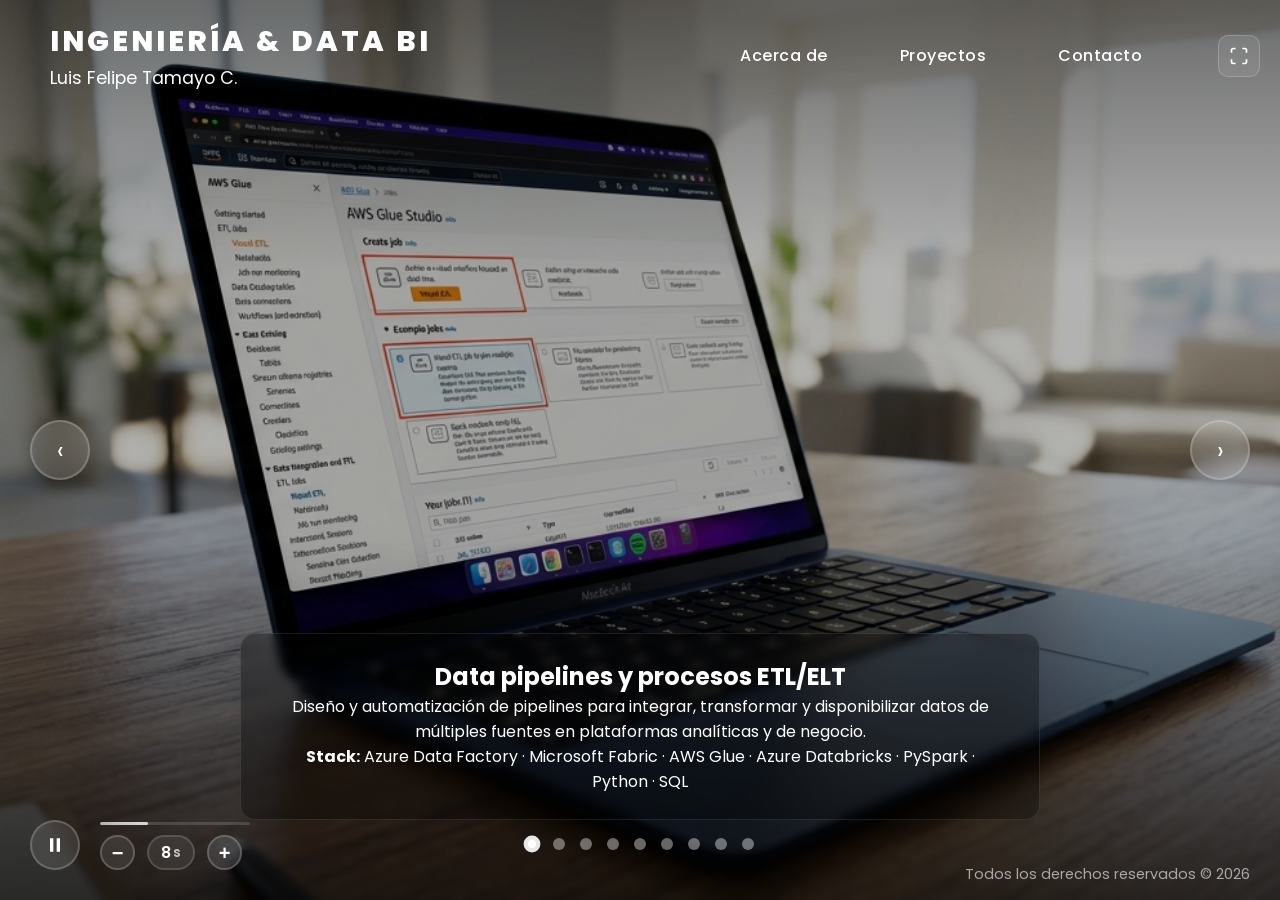
==== commit 6b6bf7a3: "Se agregaron las pestañas individuales de los proyectos" ====
--- a/index.html
+++ b/index.html
@@ -15,14 +15,6 @@
 
 </head>
 <body>
-    <!-- UI Toggle Button - Always Visible -->
-    <button class="ui-toggle-btn" id="uiToggleBtn" aria-label="Toggle UI Visibility">
-        <svg viewBox="0 0 24 24" id="eyeIcon">
-            <path d="M1 12s4-8 11-8 11 8 11 8-4 8-11 8-11-8-11-8z"/>
-            <circle cx="12" cy="12" r="3"/>
-        </svg>
-    </button>
-
     <!-- Header -->
 <header class="ui-element">
     <div class="brand-container">
@@ -32,7 +24,7 @@
     
     <nav id="mainNav">
         <a onclick="openOverlay('about')">Acerca de</a>
-        <a onclick="openOverlay('testimonials')">Proyectos</a>
+        <a onclick="openOverlay('projects')">Proyectos</a>
         <a onclick="openOverlay('contact')">Contacto</a>
         <button class="fullscreen-btn" id="fullscreenBtn" aria-label="Toggle Fullscreen">
             <svg viewBox="0 0 24 24">
@@ -53,7 +45,7 @@
     <!-- Slide 1: Data Pipelines -->
     <div class="slide active" data-index="0">
         <div class="bg-layer background-layer">
-            <img src="images/pipelines-bg.jpg" alt="Data Pipelines">
+            <img src="Static/images/pipelines-bg.jpg" alt="Data Pipelines">
         </div>
         <div class="image-info ui-element">
             <h2>Data pipelines y procesos ETL/ELT</h2>
@@ -65,7 +57,7 @@
     <!-- Slide 2: Data Warehousing -->
     <div class="slide" data-index="1">
         <div class="bg-layer background-layer">
-            <img src="images/warehouse-bg.jpg" alt="Data Warehousing">
+            <img src="Static/images/warehouse-bg.jpg" alt="Data Warehousing">
         </div>
         <div class="image-info ui-element">
             <h2>Data warehousing y modelado de datos</h2>
@@ -77,7 +69,7 @@
     <!-- Slide 3: Data Lake -->
     <div class="slide" data-index="2">
         <div class="bg-layer background-layer">
-            <img src="images/datalakehouse-bg.jpg" alt="Data Lake">
+            <img src="Static/images/datalakehouse-bg.jpg" alt="Data Lake">
         </div>
         <div class="image-info ui-element">
             <h2>Data Lake y arquitecturas Lakehouse</h2>
@@ -89,7 +81,7 @@
     <!-- Slide 4: Business Intelligence -->
     <div class="slide" data-index="3">
         <div class="bg-layer background-layer">
-            <img src="images/dashboards-bg.jpg" alt="Business Intelligence">
+            <img src="Static/images/dashboards-bg.jpg" alt="Business Intelligence">
         </div>
         <div class="image-info ui-element">
             <h2>Inteligencia de negocios y análisis de datos</h2>
@@ -101,7 +93,7 @@
     <!-- Slide 5: Data Quality -->
     <div class="slide" data-index="4">
         <div class="bg-layer background-layer">
-            <img src="images/quality-bg.jpg" alt="Data Quality">
+            <img src="Static/images/quality-bg.jpg" alt="Data Quality">
         </div>
         <div class="image-info ui-element">
             <h2>Calidad y gobierno de datos</h2>
@@ -113,7 +105,7 @@
     <!-- Slide 6: Machine Learning -->
     <div class="slide" data-index="5">
         <div class="bg-layer background-layer">
-            <img src="images/ml-bg.jpg" alt="Machine Learning">
+            <img src="Static/images/ml-bg.jpg" alt="Machine Learning">
         </div>
         <div class="image-info ui-element">
             <h2>Machine Learning y análisis predictivo</h2>
@@ -125,7 +117,7 @@
     <!-- Slide 7: IA & NLP -->
     <div class="slide" data-index="6">
         <div class="bg-layer background-layer">
-            <img src="images/nlp-bg.jpg" alt="Modelos de IA">
+            <img src="Static/images/nlp-bg.jpg" alt="Modelos de IA">
         </div>
         <div class="image-info ui-element">
             <h2>Modelos de IA con énfasis PLN</h2>
@@ -137,7 +129,7 @@
     <!-- Slide 8: Advanced Analytics -->
     <div class="slide" data-index="7">
         <div class="bg-layer background-layer">
-            <img src="images/predictive-bg.jpg" alt="Análisis Avanzado">
+            <img src="Static/images/predictive-bg.jpg" alt="Análisis Avanzado">
         </div>
         <div class="image-info ui-element">
             <h2>Análisis avanzado y detección de anomalías</h2>
@@ -149,7 +141,7 @@
     <!-- Slide 9: Data Integration -->
     <div class="slide" data-index="8">
         <div class="bg-layer background-layer">
-            <img src="images/api-bg.jpg" alt="Data Integration">
+            <img src="Static/images/api-bg.jpg" alt="Data Integration">
         </div>
         <div class="image-info ui-element">
             <h2>Data Integration & API Automation</h2>
@@ -203,34 +195,36 @@
             <p>Este sitio hace parte del perfil profesional de <strong>Felipe Tamayo — Ingeniero Electrónico en Automatización, especialista en Datos y candidato a Máster en Ciencia de Datos.</strong></p>
             <p><strong>Sobre mi:</strong> Tengo experiencia en las áreas de <strong>Ingeniería de Datos, Ciencia de Datos y Business Intelligence</strong>, participo en proyectos de integración y transformación de datos, construcción de pipelines y Data Warehouses, analítica avanzada, machine learning, automatización y desarrollo de soluciones analíticas sobre ecosistemas <strong>Azure y AWS</strong>.</p>
             <p>Mi modo de trabajo es flexible, sin embargo, normalmente lo hago bajo un <strong>enfoque orientado a proyectos</strong>, tanto para organizaciones en Colombia como para iniciativas internacionales, colaborando con empresas, equipos multidisciplinarios y clientes bajo diferentes modalidades. También estoy disponible para <strong>proyectos independientes y colaborativos</strong> incluyendo investigación aplicada, despliegue de soluciones, automatización y asesoría técnica.</p>
-            <p>Si no es la primera vez que me visitas, es posible que encuentres limitado acceso al <strong>Git</strong> de los proyectos. Debido a la migración de GitLab a Github estos se estarán restableciendo mientras se hace revision y actualización.</p>
-        </div>
-    </div>
-
-    <!-- Testimonials Overlay -->
-    <div class="overlay" id="testimonialsOverlay">
+            <p>Si visitaste el sitio antes y buscas alguno de los proyectos, es posible que encuentres limitado acceso al <strong>Git.</strong> Debido a la migración de GitLab hacia GitHub se está haciendo una revisión y actualización, posteriormente se estará restableciendo el acceso.</p>
+        </div>
+    </div>
+
+    <!-- Projects Overlay -->
+    <div class="overlay" id="projectsOverlay">
         <div class="overlay-content">
-            <button class="close-btn" onclick="closeOverlay('testimonials')">×</button>
-            <h2>Testimonials</h2>
-            
+            <button class="close-btn" onclick="closeOverlay('projects')">×</button>
+            <h2>Proyectos</h2>
+            
+            <!-- Tarjeta del Proyecto NLP -->
             <div class="testimonial-card">
-                <p>"This gallery is absolutely stunning! The dynamic visual effect adds such an immersive quality to the images. I found myself scrolling through multiple times just to experience the smooth transitions and beautiful photography."</p>
-                <p class="author">Sarah Mitchell, Photography Enthusiast</p>
-            </div>
-
+                <h3 style="color: #f8fafc; margin-bottom: 10px;">Motor de Análisis de Sentimientos (NLP)</h3>
+                <p>Desarrollo de un sistema basado en procesamiento de lenguaje natural (Hugging Face / FastAPI) para clasificar y analizar el sentimiento de textos no estructurados en tiempo real.</p>
+                <!-- Botón Ampliar apuntando al archivo generado -->
+                <a href="projectNLP.html" class="ampliar-btn">Ampliar</a>
+            </div>
+
+            <!-- Tarjeta Proyecto 2 (Ejemplo de relleno) -->
             <div class="testimonial-card">
-                <p>"As a web designer, I'm always looking for inspiration. This gallery perfectly balances aesthetics with functionality. The responsive design works flawlessly on all my devices, and the user experience is simply outstanding."</p>
-                <p class="author">James Rodriguez, Web Designer</p>
-            </div>
-
+                <h3 style="color: #f8fafc; margin-bottom: 10px;">Data Lakehouse en Azure</h3>
+                <p>Diseño y construcción de una arquitectura Medallion (Bronce, Plata, Oro) utilizando Azure Databricks y Delta Lake para el manejo de más de 100 TB de datos mensuales.</p>
+                <a href="projectLakehouse.html" class="ampliar-btn">Ampliar</a>
+            </div>
+
+            <!-- Tarjeta Proyecto 3 (Ejemplo de relleno) -->
             <div class="testimonial-card">
-                <p>"I've seen many photo galleries online, but none compare to this one. The attention to detail, the smooth animations, and the curated selection of images make this a truly memorable experience. Highly recommended!"</p>
-                <p class="author">Emily Chen, Creative Director</p>
-            </div>
-
-            <div class="testimonial-card">
-                <p>"The combination of stunning visuals and innovative technology creates something truly special. Each image feels alive with the smooth movement. It's like stepping into the photographs themselves."</p>
-                <p class="author">Michael Thompson, Nature Photographer</p>
+                <h3 style="color: #f8fafc; margin-bottom: 10px;">Automatización de Pipelines ETL/ELT</h3>
+                <p>Orquestación de flujos de datos complejos integrando múltiples APIs REST con bases de datos y plataformas de BI utilizando Microsoft Fabric y Azure Data Factory.</p>
+                <a href="projectETL.html" class="ampliar-btn">Ampliar</a>
             </div>
         </div>
     </div>
@@ -268,31 +262,6 @@
         </div>
     </div>
 
-    <!-- Privacy Overlay -->
-    <div class="overlay" id="privacyOverlay">
-        <div class="overlay-content">
-            <button class="close-btn" onclick="closeOverlay('privacy')">×</button>
-            <h2>Privacy Policy</h2>
-            <p>Here, we are committed to protecting your privacy and ensuring the security of your personal information. This Privacy Policy outlines how we collect, use, and safeguard your data when you visit our website.</p>
-            
-            <p><strong>Information We Collect:</strong> We may collect personal information such as your name, email address, and any other details you provide when contacting us through our website forms. We also collect non-personal information such as browser type, IP address, and pages visited for analytics purposes.</p>
-            
-            <p><strong>How We Use Your Information:</strong> The information we collect is used to respond to your inquiries, improve our website experience, and send occasional updates about our gallery (only if you've opted in). We never sell, trade, or rent your personal information to third parties.</p>
-            
-            <p><strong>Data Security:</strong> We implement industry-standard security measures to protect your personal information from unauthorized access, disclosure, or misuse. All form submissions are transmitted securely.</p>
-            
-            <p><strong>Cookies:</strong> Our website may use cookies to enhance user experience and track website analytics. You can disable cookies in your browser settings, though this may affect certain website functionalities.</p>
-            
-            <p><strong>Third-Party Services:</strong> We use Unsplash for image hosting, which may have its own privacy policies. We recommend reviewing their terms if you have concerns about image content.</p>
-            
-            <p><strong>Your Rights:</strong> You have the right to access, correct, or delete any personal information we hold about you. To exercise these rights, please contact us through our contact form.</p>
-            
-            <p><strong>Changes to This Policy:</strong> We may update this Privacy Policy from time to time. Any changes will be posted on this page with an updated revision date.</p>
-            
-            <p>If you have any questions about this Privacy Policy, please don't hesitate to contact us.</p>
-        </div>
-    </div>
-
     <!-- Footer -->
     <footer class="ui-element">
         <p>Todos los derechos reservados © 2026</p>
--- a/styles.css
+++ b/styles.css
@@ -1128,6 +1128,34 @@
 	}
 }
 
+/* Estilos para las tarjetas de proyectos y el botón "Ampliar" */
+.testimonial-card {
+    position: relative;
+    padding-bottom: 60px; /* Asegura que el texto no se superponga con el botón */
+}
+
+.ampliar-btn {
+    position: absolute;
+    bottom: 20px;
+    left: 20px;
+    background-color: rgba(56, 189, 248, 0.15); /* Tono azul alineado al stack Azure/Data */
+    color: #38bdf8;
+    border: 1px solid rgba(56, 189, 248, 0.3);
+    padding: 8px 16px;
+    border-radius: 6px;
+    text-decoration: none;
+    font-size: 0.9rem;
+    font-weight: 600;
+    transition: all 0.3s ease;
+    backdrop-filter: blur(5px);
+}
+
+.ampliar-btn:hover {
+    background-color: #38bdf8;
+    color: #0b0f19;
+    box-shadow: 0 4px 12px rgba(56, 189, 248, 0.4);
+}
+
 @media (max-width: 768px) {
 	header {
 		padding: 15px 20px;
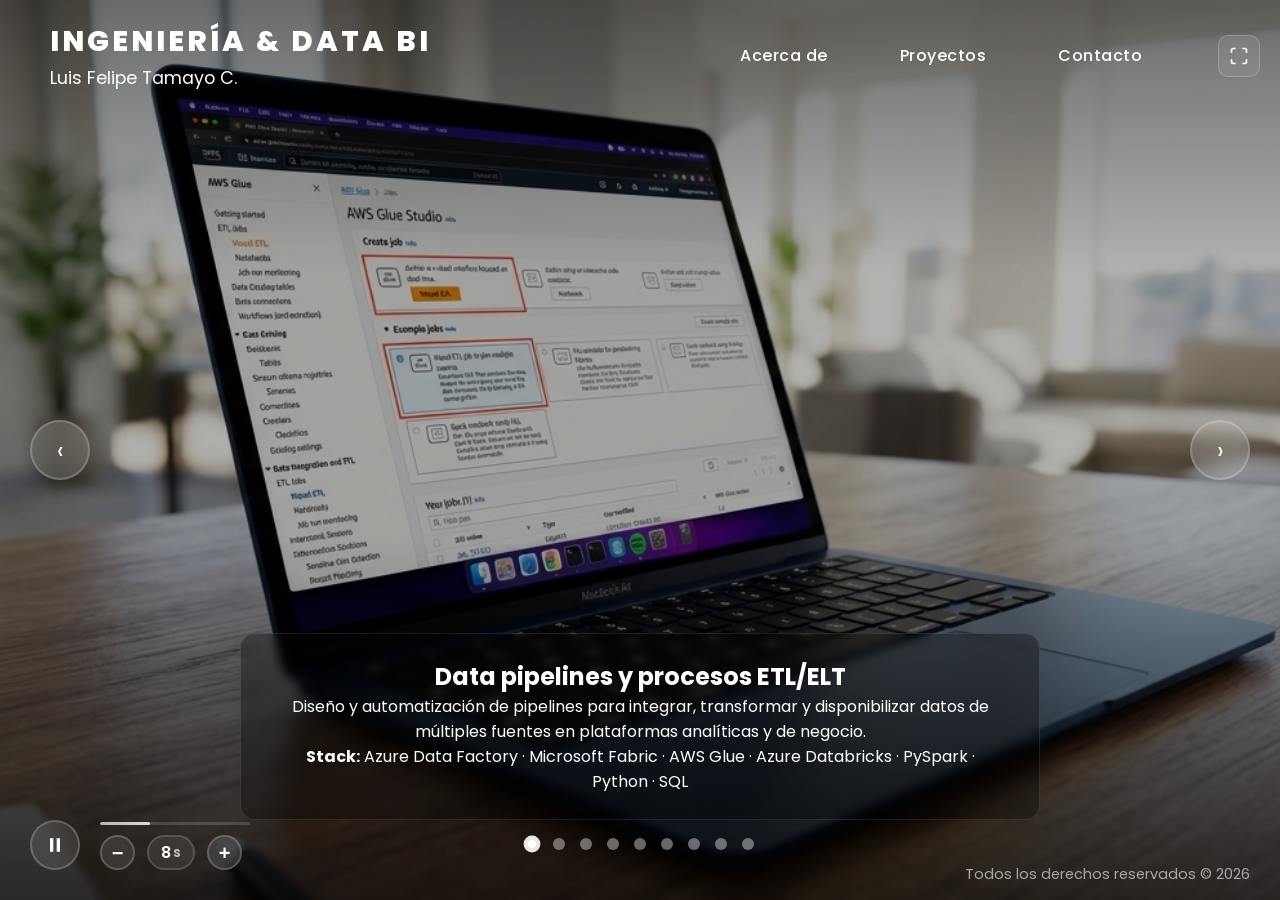
==== commit 1da0f30c: "subiendo cambios y actualización de proyecto NLP de manera integrada" ====
--- a/index.html
+++ b/index.html
@@ -201,30 +201,55 @@
 
     <!-- Projects Overlay -->
     <div class="overlay" id="projectsOverlay">
-        <div class="overlay-content">
+        <div class="overlay-content" id="projectsOverlayContent">
             <button class="close-btn" onclick="closeOverlay('projects')">×</button>
-            <h2>Proyectos</h2>
-            
-            <!-- Tarjeta del Proyecto NLP -->
-            <div class="testimonial-card">
-                <h3 style="color: #f8fafc; margin-bottom: 10px;">Motor de Análisis de Sentimientos (NLP)</h3>
-                <p>Desarrollo de un sistema basado en procesamiento de lenguaje natural (Hugging Face / FastAPI) para clasificar y analizar el sentimiento de textos no estructurados en tiempo real.</p>
-                <!-- Botón Ampliar apuntando al archivo generado -->
-                <a href="projectNLP.html" class="ampliar-btn">Ampliar</a>
+
+            <!-- Vista de lista de proyectos -->
+            <div id="projectsListView">
+                <h2>Proyectos</h2>
+
+                <!-- Tarjeta del Proyecto NLP -->
+                <div class="testimonial-card">
+                    <h3 style="color: #f8fafc; margin-bottom: 10px;">Motor de Inteligencia Operacional y NLP Financiero</h3>
+                    <p>Solución basada en Procesamiento de Lenguaje Natural (PLN) para extraer inteligencia accionable de correos electrónicos, identificando sentimientos, entidades, fraude y riesgo de abandono de clientes en el sector financiero.[cite: 5]</p>
+                    <a onclick="showProjectDetail('nlp')" class="ampliar-btn">Ampliar</a>
+                </div>
+
+                <!-- Tarjeta Proyecto 2 (Ejemplo de relleno) -->
+                <div class="testimonial-card">
+                    <h3 style="color: #f8fafc; margin-bottom: 10px;">Data Lakehouse en Azure</h3>
+                    <p>Diseño y construcción de una arquitectura Medallion (Bronce, Plata, Oro) utilizando Azure Databricks y Delta Lake para el manejo de más de 100 TB de datos mensuales.</p>
+                    <a onclick="showProjectDetail('lakehouse')" class="ampliar-btn">Ampliar</a>
+                </div>
+
+                <!-- Tarjeta Proyecto 3 (Ejemplo de relleno) -->
+                <div class="testimonial-card">
+                    <h3 style="color: #f8fafc; margin-bottom: 10px;">Automatización de Pipelines ETL/ELT</h3>
+                    <p>Orquestación de flujos de datos complejos integrando múltiples APIs REST con bases de datos y plataformas de BI utilizando Microsoft Fabric y Azure Data Factory.</p>
+                    <a onclick="showProjectDetail('etl')" class="ampliar-btn">Ampliar</a>
+                </div>
             </div>
 
-            <!-- Tarjeta Proyecto 2 (Ejemplo de relleno) -->
-            <div class="testimonial-card">
-                <h3 style="color: #f8fafc; margin-bottom: 10px;">Data Lakehouse en Azure</h3>
-                <p>Diseño y construcción de una arquitectura Medallion (Bronce, Plata, Oro) utilizando Azure Databricks y Delta Lake para el manejo de más de 100 TB de datos mensuales.</p>
-                <a href="projectLakehouse.html" class="ampliar-btn">Ampliar</a>
-            </div>
-
-            <!-- Tarjeta Proyecto 3 (Ejemplo de relleno) -->
-            <div class="testimonial-card">
-                <h3 style="color: #f8fafc; margin-bottom: 10px;">Automatización de Pipelines ETL/ELT</h3>
-                <p>Orquestación de flujos de datos complejos integrando múltiples APIs REST con bases de datos y plataformas de BI utilizando Microsoft Fabric y Azure Data Factory.</p>
-                <a href="projectETL.html" class="ampliar-btn">Ampliar</a>
+            <!-- Vista de detalle de proyecto (se llena dinámicamente) -->
+            <div id="projectDetailView" class="project-detail-view">
+                <button class="back-to-projects" onclick="backToProjects()">← Volver a proyectos</button>
+
+                <div class="project-detail-grid">
+                    <div class="project-detail-main">
+                        <img id="pdHero" class="project-hero-img" src="" alt="">
+                        <div id="pdSections"></div>
+                    </div>
+
+                    <aside class="project-detail-sidebar">
+                        <span id="pdTag" class="category-tag"></span>
+                        <h3 id="pdName" class="sidebar-title"></h3>
+                        <div id="pdDate" class="sidebar-date"></div>
+                        <div class="sidebar-stack">
+                            <h4>Stack</h4>
+                            <div id="pdStackList" class="stack-pills"></div>
+                        </div>
+                    </aside>
+                </div>
             </div>
         </div>
     </div>
--- a/styles.css
+++ b/styles.css
@@ -1137,12 +1137,12 @@
 .ampliar-btn {
     position: absolute;
     bottom: 20px;
-    left: 20px;
+    right: 20px;
     background-color: rgba(56, 189, 248, 0.15); /* Tono azul alineado al stack Azure/Data */
     color: #38bdf8;
     border: 1px solid rgba(56, 189, 248, 0.3);
     padding: 8px 16px;
-    border-radius: 6px;
+    border-radius: 14px;
     text-decoration: none;
     font-size: 0.9rem;
     font-weight: 600;
@@ -1444,4 +1444,188 @@
 		padding: 13px 30px;
 		font-size: 0.95rem;
 	}
+}
+
+/* ============================================================
+   Vista de detalle de proyecto (integrada dentro del overlay
+   de Proyectos, sin navegar a otra página)
+   ============================================================ */
+.ampliar-btn {
+	cursor: pointer;
+}
+
+.project-detail-view {
+	display: none;
+}
+
+.project-detail-view.active {
+	display: block;
+	animation: projectDetailFadeIn 0.35s ease-out forwards;
+}
+
+@keyframes projectDetailFadeIn {
+	0% {
+		opacity: 0;
+		transform: translateY(16px);
+	}
+
+	100% {
+		opacity: 1;
+		transform: translateY(0);
+	}
+}
+
+/* El modal de proyectos necesita algo más de ancho para acomodar
+   el contenido principal + el panel lateral */
+#projectsOverlayContent.project-detail-mode {
+	max-width: 1040px;
+}
+
+.back-to-projects {
+	display: inline-flex;
+	align-items: center;
+	gap: 8px;
+	background: none;
+	border: none;
+	color: #38bdf8;
+	font-family: 'Poppins', sans-serif;
+	font-size: 1rem;
+	font-weight: 600;
+	cursor: pointer;
+	margin-bottom: 28px;
+	padding: 8px 0;
+	transition: color 0.3s ease, gap 0.3s ease;
+}
+
+.back-to-projects:hover {
+	color: #7dd3fc;
+	gap: 12px;
+}
+
+.project-detail-grid {
+	display: grid;
+	grid-template-columns: 2fr 1fr;
+	gap: 40px;
+	align-items: start;
+}
+
+.project-hero-img {
+	width: 100%;
+	height: auto;
+	max-height: 380px;
+	object-fit: cover;
+	border-radius: 12px;
+	margin-bottom: 30px;
+	box-shadow: 0 10px 30px rgba(0, 0, 0, 0.3);
+	display: block;
+}
+
+.project-detail-main h3 {
+	font-size: 1.3rem;
+	color: #f8fafc;
+	margin-top: 30px;
+	margin-bottom: 14px;
+	border-left: 4px solid #38bdf8;
+	padding-left: 12px;
+	font-weight: 600;
+}
+
+.project-detail-main h3:first-child {
+	margin-top: 0;
+}
+
+.project-detail-main p {
+	line-height: 1.8;
+	color: #cbd5e1;
+	font-size: 1.02rem;
+	margin-bottom: 18px;
+	padding-left: 0;
+}
+
+.project-detail-main p::before {
+	display: none;
+}
+
+/* Panel lateral: nombre del proyecto + etiqueta de categoría */
+.project-detail-sidebar {
+	background: linear-gradient(135deg, rgba(255, 255, 255, 0.1) 0%, rgba(255, 255, 255, 0.05) 100%);
+	border: 1px solid rgba(255, 255, 255, 0.12);
+	border-radius: 18px;
+	padding: 28px;
+	position: sticky;
+	top: 0;
+	height: fit-content;
+}
+
+.category-tag {
+	display: inline-block;
+	padding: 8px 18px;
+	border-radius: 20px;
+	font-size: 0.78rem;
+	font-weight: 700;
+	text-transform: uppercase;
+	letter-spacing: 1px;
+	margin-bottom: 18px;
+}
+
+.category-tag.ml {
+	background: rgba(167, 139, 250, 0.15);
+	color: #c4b5fd;
+	border: 1px solid rgba(167, 139, 250, 0.4);
+}
+
+.category-tag.data {
+	background: rgba(56, 189, 248, 0.15);
+	color: #38bdf8;
+	border: 1px solid rgba(56, 189, 248, 0.35);
+}
+
+.sidebar-title {
+	color: #fff;
+	font-size: 1.35rem;
+	font-weight: 700;
+	line-height: 1.35;
+	margin-bottom: 10px;
+}
+
+.sidebar-date {
+	color: #94a3b8;
+	font-size: 0.9rem;
+	margin-bottom: 26px;
+	padding-bottom: 26px;
+	border-bottom: 1px solid rgba(255, 255, 255, 0.1);
+}
+
+.sidebar-stack h4 {
+	color: rgba(255, 255, 255, 0.5);
+	font-size: 0.78rem;
+	text-transform: uppercase;
+	letter-spacing: 1px;
+	font-weight: 600;
+	margin-bottom: 14px;
+}
+
+.stack-pills {
+	display: flex;
+	flex-wrap: wrap;
+	gap: 8px;
+}
+
+.stack-pill {
+	background: rgba(255, 255, 255, 0.08);
+	border: 1px solid rgba(255, 255, 255, 0.12);
+	color: #e2e8f0;
+	font-size: 0.8rem;
+	padding: 6px 12px;
+	border-radius: 10px;
+}
+
+@media (max-width: 860px) {
+	.project-detail-grid {
+		grid-template-columns: 1fr;
+	}
+
+	.project-detail-sidebar {
+		position: static;
+	}
 }
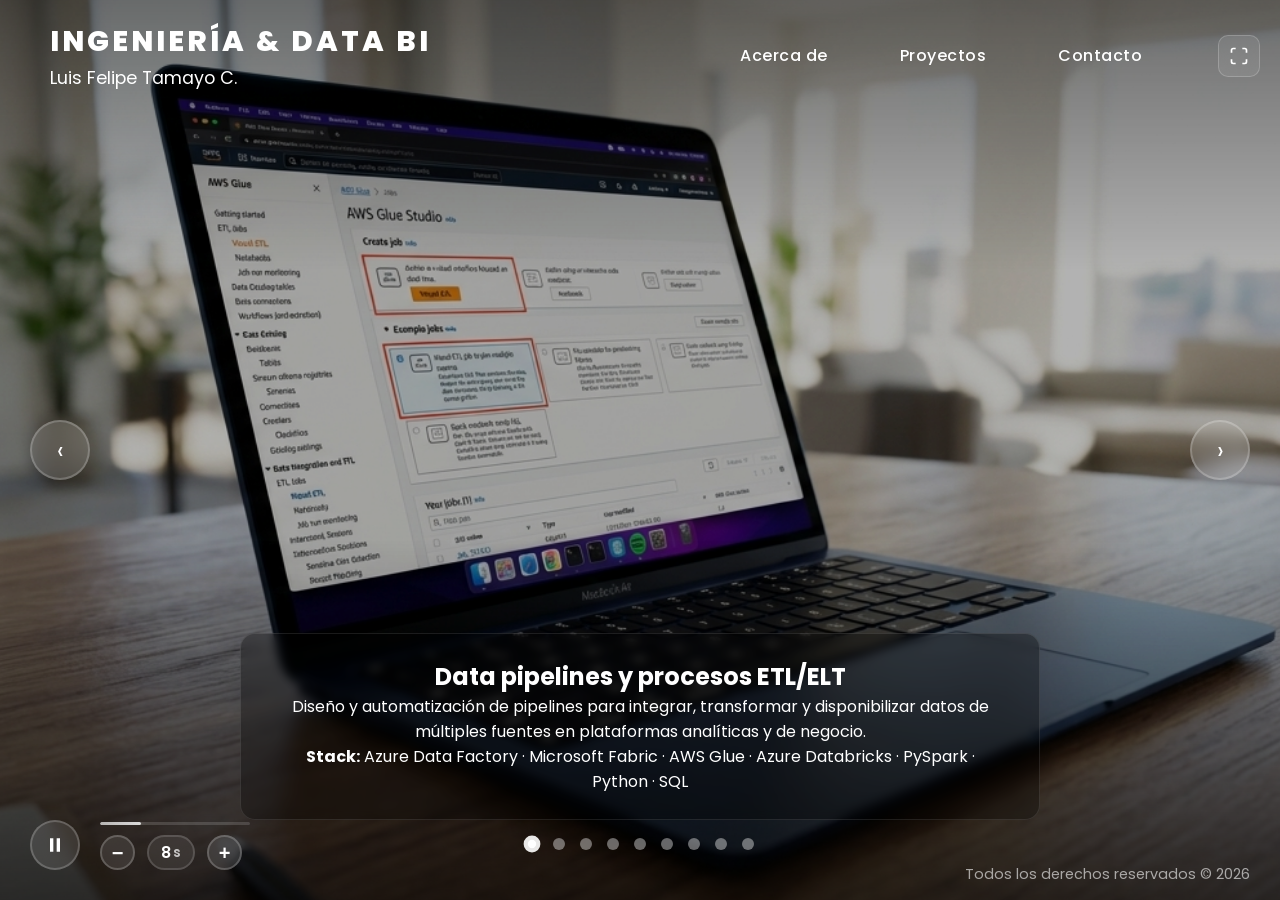
==== commit 6e4c6196: "Agregando el proyecto en curso secop II" ====
--- a/index.html
+++ b/index.html
@@ -12,11 +12,9 @@
     <link rel="preconnect" href="https://fonts.gstatic.com" crossorigin>
     <link href="https://fonts.googleapis.com/css2?family=Poppins:wght@300;400;500;600;700;800;900&display=swap" rel="stylesheet">
     <link rel="stylesheet" href="styles.css">
-
 </head>
 <body>
-    <!-- Header -->
-<header class="ui-element">
+    <header class="ui-element">
     <div class="brand-container">
         <div class="logo">Ingeniería & Data BI</div>
         <div class="subtitle">Luis Felipe Tamayo C.</div>
@@ -42,7 +40,6 @@
 <div class="slider-wrapper">
     <div class="slider-container" id="slider">
 
-    <!-- Slide 1: Data Pipelines -->
     <div class="slide active" data-index="0">
         <div class="bg-layer background-layer">
             <img src="Static/images/pipelines-bg.jpg" alt="Data Pipelines">
@@ -54,7 +51,6 @@
         </div>
     </div>
 
-    <!-- Slide 2: Data Warehousing -->
     <div class="slide" data-index="1">
         <div class="bg-layer background-layer">
             <img src="Static/images/warehouse-bg.jpg" alt="Data Warehousing">
@@ -66,7 +62,6 @@
         </div>
     </div>
 
-    <!-- Slide 3: Data Lake -->
     <div class="slide" data-index="2">
         <div class="bg-layer background-layer">
             <img src="Static/images/datalakehouse-bg.jpg" alt="Data Lake">
@@ -78,7 +73,6 @@
         </div>
     </div>
 
-    <!-- Slide 4: Business Intelligence -->
     <div class="slide" data-index="3">
         <div class="bg-layer background-layer">
             <img src="Static/images/dashboards-bg.jpg" alt="Business Intelligence">
@@ -90,7 +84,6 @@
         </div>
     </div>
 
-    <!-- Slide 5: Data Quality -->
     <div class="slide" data-index="4">
         <div class="bg-layer background-layer">
             <img src="Static/images/quality-bg.jpg" alt="Data Quality">
@@ -102,7 +95,6 @@
         </div>
     </div>
 
-    <!-- Slide 6: Machine Learning -->
     <div class="slide" data-index="5">
         <div class="bg-layer background-layer">
             <img src="Static/images/ml-bg.jpg" alt="Machine Learning">
@@ -114,7 +106,6 @@
         </div>
     </div>
 
-    <!-- Slide 7: IA & NLP -->
     <div class="slide" data-index="6">
         <div class="bg-layer background-layer">
             <img src="Static/images/nlp-bg.jpg" alt="Modelos de IA">
@@ -126,7 +117,6 @@
         </div>
     </div>
 
-    <!-- Slide 8: Advanced Analytics -->
     <div class="slide" data-index="7">
         <div class="bg-layer background-layer">
             <img src="Static/images/predictive-bg.jpg" alt="Análisis Avanzado">
@@ -138,7 +128,6 @@
         </div>
     </div>
 
-    <!-- Slide 9: Data Integration -->
     <div class="slide" data-index="8">
         <div class="bg-layer background-layer">
             <img src="Static/images/api-bg.jpg" alt="Data Integration">
@@ -165,23 +154,16 @@
         <span class="dot" data-slide="8"></span>
     </div>
 
-    </div> <!-- Cierre de slider-container -->
-</div> <!-- Cierre de slider-wrapper -->
-
-
-    <!-- Play/Pause Button -->
-    <button class="play-pause-btn ui-element" id="playPauseBtn" aria-label="Play/Pause Slideshow">
+    </div> </div> <button class="play-pause-btn ui-element" id="playPauseBtn" aria-label="Play/Pause Slideshow">
         <svg viewBox="0 0 24 24">
             <path d="M6 4h4v16H6V4zm8 0h4v16h-4V4z"/>
         </svg>
     </button>
 
-    <!-- Progress Bar -->
     <div class="progress-bar-container ui-element">
         <div class="progress-bar" id="progressBar"></div>
     </div>
 
-    <!-- Duration Controls -->
     <div class="duration-controls ui-element">
         <button class="duration-btn" id="decreaseDuration" aria-label="Decrease Duration">−</button>
         <div class="duration-display" id="durationDisplay">8<span>s</span></div>
@@ -193,50 +175,46 @@
             <button class="close-btn" onclick="closeOverlay('about')">×</button>
             <h2>Acerca de</h2>
             <p>Este sitio hace parte del perfil profesional de <strong>Felipe Tamayo — Ingeniero Electrónico en Automatización, especialista en Datos y candidato a Máster en Ciencia de Datos.</strong></p>
-            <p><strong>Sobre mi:</strong> Tengo experiencia en las áreas de <strong>Ingeniería de Datos, Ciencia de Datos y Business Intelligence</strong>, participo en proyectos de integración y transformación de datos, construcción de pipelines y Data Warehouses, analítica avanzada, machine learning, automatización y desarrollo de soluciones analíticas sobre ecosistemas <strong>Azure y AWS</strong>.</p>
-            <p>Mi modo de trabajo es flexible, sin embargo, normalmente lo hago bajo un <strong>enfoque orientado a proyectos</strong>, tanto para organizaciones en Colombia como para iniciativas internacionales, colaborando con empresas, equipos multidisciplinarios y clientes bajo diferentes modalidades. También estoy disponible para <strong>proyectos independientes y colaborativos</strong> incluyendo investigación aplicada, despliegue de soluciones, automatización y asesoría técnica.</p>
+            <p><strong>Sobre mi:</strong> Tengo experiencia en las áreas de <strong>Ingeniería de Datos, Ciencia de Datos y Business Intelligence</strong>, participo en proyectos de integración y transformación de datos, construcción de pipelines, analítica avanzada, machine learning, automatización y desarrollo de soluciones analíticas sobre ecosistemas <strong>Azure y AWS</strong>.</p>
+            <p>Trabajo de manera flexible, sin eximir contrato directo. De manera habitual lo hago bajo un <strong>enfoque orientado a proyectos</strong>, tanto para organizaciones como para iniciativas dentro y fuera de Colombia, colaborando con empresas, equipos multidisciplinarios y clientes bajo diferentes modalidades. También estoy disponible para <strong>proyectos independientes y colaborativos</strong> incluyendo investigación aplicada, despliegue de soluciones, automatización y asesoría técnica.</p>
             <p>Si visitaste el sitio antes y buscas alguno de los proyectos, es posible que encuentres limitado acceso al <strong>Git.</strong> Debido a la migración de GitLab hacia GitHub se está haciendo una revisión y actualización, posteriormente se estará restableciendo el acceso.</p>
         </div>
     </div>
 
-    <!-- Projects Overlay -->
     <div class="overlay" id="projectsOverlay">
         <div class="overlay-content" id="projectsOverlayContent">
             <button class="close-btn" onclick="closeOverlay('projects')">×</button>
 
-            <!-- Vista de lista de proyectos -->
             <div id="projectsListView">
                 <h2>Proyectos</h2>
 
-                <!-- Tarjeta del Proyecto NLP -->
-                <div class="testimonial-card">
+                <div class="project-card">
                     <h3 style="color: #f8fafc; margin-bottom: 10px;">Motor de Inteligencia Operacional y NLP Financiero</h3>
-                    <p>Solución basada en Procesamiento de Lenguaje Natural (PLN) para extraer inteligencia accionable de correos electrónicos, identificando sentimientos, entidades, fraude y riesgo de abandono de clientes en el sector financiero.[cite: 5]</p>
+                    <p>Solución basada en Procesamiento de Lenguaje Natural (PLN) para extraer inteligencia accionable de correos electrónicos, identificando sentimientos, entidades, fraude y riesgo de abandono.</p>
                     <a onclick="showProjectDetail('nlp')" class="ampliar-btn">Ampliar</a>
                 </div>
 
-                <!-- Tarjeta Proyecto 2 (Ejemplo de relleno) -->
-                <div class="testimonial-card">
-                    <h3 style="color: #f8fafc; margin-bottom: 10px;">Data Lakehouse en Azure</h3>
-                    <p>Diseño y construcción de una arquitectura Medallion (Bronce, Plata, Oro) utilizando Azure Databricks y Delta Lake para el manejo de más de 100 TB de datos mensuales.</p>
-                    <a onclick="showProjectDetail('lakehouse')" class="ampliar-btn">Ampliar</a>
-                </div>
-
-                <!-- Tarjeta Proyecto 3 (Ejemplo de relleno) -->
-                <div class="testimonial-card">
-                    <h3 style="color: #f8fafc; margin-bottom: 10px;">Automatización de Pipelines ETL/ELT</h3>
-                    <p>Orquestación de flujos de datos complejos integrando múltiples APIs REST con bases de datos y plataformas de BI utilizando Microsoft Fabric y Azure Data Factory.</p>
-                    <a onclick="showProjectDetail('etl')" class="ampliar-btn">Ampliar</a>
-                </div>
+                <div class="project-card">
+                    <h3 style="color: #f8fafc; margin-bottom: 10px;">Plataforma Predictiva Agro-Climática en AWS</h3>
+                    <p>Sistema de decisión agrícola basado en Data Engineering y Machine Learning para proyectar favorabilidad de cultivos integrando variables hídricas, meteorológicas y económicas.</p>
+                    <a onclick="showProjectDetail('agro')" class="ampliar-btn">Ampliar</a>
+                </div>
+
+                <div class="project-card">
+                    <h3 style="color: #f8fafc; margin-bottom: 10px;">Plataforma de analítica de contratación pública y minería de datos sobre SECOP II</h3>
+                    <p>Plataforma de Data Engineering y NLP sobre los datos abiertos de SECOP II para identificar quién contrata, quién gana los contratos, cuánto se invierte y qué tecnologías demanda el Estado colombiano.</p>
+                    <a onclick="showProjectDetail('secop')" class="ampliar-btn">Ampliar</a>
+                </div>
+
             </div>
 
-            <!-- Vista de detalle de proyecto (se llena dinámicamente) -->
             <div id="projectDetailView" class="project-detail-view">
                 <button class="back-to-projects" onclick="backToProjects()">← Volver a proyectos</button>
 
                 <div class="project-detail-grid">
                     <div class="project-detail-main">
                         <img id="pdHero" class="project-hero-img" src="" alt="">
+                        <h2 id="pdMainTitle" style="display: none; color: #f8fafc; font-size: 2.2rem; margin-bottom: 20px;"></h2>
                         <div id="pdSections"></div>
                     </div>
 
@@ -254,7 +232,6 @@
         </div>
     </div>
 
-    <!-- Contact Overlay -->
     <div class="overlay" id="contactOverlay">
         <div class="overlay-content">
             <button class="close-btn" onclick="closeOverlay('contact')">×</button>
@@ -287,7 +264,11 @@
         </div>
     </div>
 
-    <!-- Footer -->
+    <div id="lightboxOverlay" class="lightbox-overlay" onclick="closeLightbox()">
+        <span class="lightbox-close">&times;</span>
+        <img id="lightboxImage" src="" alt="Vista ampliada">
+    </div>
+
     <footer class="ui-element">
         <p>Todos los derechos reservados © 2026</p>
     </footer>
--- a/styles.css
+++ b/styles.css
@@ -813,7 +813,7 @@
 }
 
 /* Testimonial Cards */
-.testimonial-card {
+.project-card {
 	background: linear-gradient(135deg, rgba(255, 255, 255, 0.12) 0%, rgba(255, 255, 255, 0.06) 100%);
 	padding: 35px;
 	border-radius: 18px;
@@ -825,7 +825,7 @@
 	box-shadow: 0 8px 32px rgba(0, 0, 0, 0.3);
 }
 
-.testimonial-card::before {
+.project-card::before {
 	content: '"';
 	position: absolute;
 	top: -10px;
@@ -837,14 +837,14 @@
 	pointer-events: none;
 }
 
-.testimonial-card:hover {
+.project-card:hover {
 	transform: translateY(-5px);
 	background: linear-gradient(135deg, rgba(255, 255, 255, 0.18) 0%, rgba(255, 255, 255, 0.1) 100%);
 	box-shadow: 0 12px 48px rgba(0, 0, 0, 0.4);
 	border-left-color: #fff;
 }
 
-.testimonial-card p {
+.project-card p {
 	font-style: italic;
 	margin-bottom: 18px;
 	color: #f0f0f0;
@@ -854,11 +854,11 @@
 	font-weight: 400;
 }
 
-.testimonial-card p::before {
+.project-card p::before {
 	display: none;
 }
 
-.testimonial-card .author {
+.project-card .author {
 	color: rgba(255, 255, 255, 0.85);
 	font-size: 0.95rem;
 	font-style: normal;
@@ -867,7 +867,7 @@
 	letter-spacing: 0.5px;
 }
 
-.testimonial-card .author::before {
+.project-card .author::before {
 	content: '— ';
 
 	color: rgba(255, 255, 255, 0.6);
@@ -1118,7 +1118,7 @@
 		font-size: 2.2rem;
 	}
 
-	.testimonial-card {
+	.project-card {
 		padding: 28px;
 	}
 
@@ -1129,7 +1129,7 @@
 }
 
 /* Estilos para las tarjetas de proyectos y el botón "Ampliar" */
-.testimonial-card {
+.project-card {
     position: relative;
     padding-bottom: 60px; /* Asegura que el texto no se superponga con el botón */
 }
@@ -1325,12 +1325,12 @@
 		font-size: 1rem;
 	}
 
-	.testimonial-card {
+	.project-card {
 		padding: 25px;
 		margin-bottom: 25px;
 	}
 
-	.testimonial-card::before {
+	.project-card::before {
 		font-size: 80px;
 	}
 
@@ -1420,12 +1420,12 @@
 		padding-left: 15px;
 	}
 
-	.testimonial-card {
+	.project-card {
 		padding: 20px;
 		margin-bottom: 20px;
 	}
 
-	.testimonial-card::before {
+	.project-card::before {
 		font-size: 60px;
 		left: 10px;
 	}
@@ -1628,4 +1628,70 @@
 	.project-detail-sidebar {
 		position: static;
 	}
+}
+
+/* ============================================================
+   Estilos Adicionales: Imágenes de Proyectos y Lightbox
+   ============================================================ */
+
+/* Indica al usuario que la imagen se puede ampliar */
+.zoomable-image {
+    cursor: zoom-in;
+    transition: transform 0.3s ease, box-shadow 0.3s ease;
+}
+
+.zoomable-image:hover {
+    transform: scale(1.02);
+    box-shadow: 0 8px 25px rgba(56, 189, 248, 0.2) !important;
+}
+
+/* Visor de imágenes a pantalla completa */
+.lightbox-overlay {
+    position: fixed;
+    top: 0;
+    left: 0;
+    width: 100%;
+    height: 100%;
+    background: rgba(0, 0, 0, 0.92);
+    backdrop-filter: blur(10px);
+    z-index: 3000;
+    display: none; /* Oculto por defecto */
+    justify-content: center;
+    align-items: center;
+    opacity: 0;
+    transition: opacity 0.3s ease;
+}
+
+.lightbox-overlay.active {
+    display: flex;
+    opacity: 1;
+}
+
+.lightbox-overlay img {
+    max-width: 90%;
+    max-height: 90%;
+    border-radius: 8px;
+    box-shadow: 0 10px 40px rgba(0, 0, 0, 0.5);
+    transform: scale(0.95);
+    transition: transform 0.3s ease;
+}
+
+.lightbox-overlay.active img {
+    transform: scale(1);
+}
+
+.lightbox-close {
+    position: absolute;
+    top: 30px;
+    right: 40px;
+    font-size: 50px;
+    color: rgba(255, 255, 255, 0.7);
+    cursor: pointer;
+    line-height: 1;
+    transition: color 0.3s ease, transform 0.3s ease;
+}
+
+.lightbox-close:hover {
+    color: white;
+    transform: scale(1.1);
 }
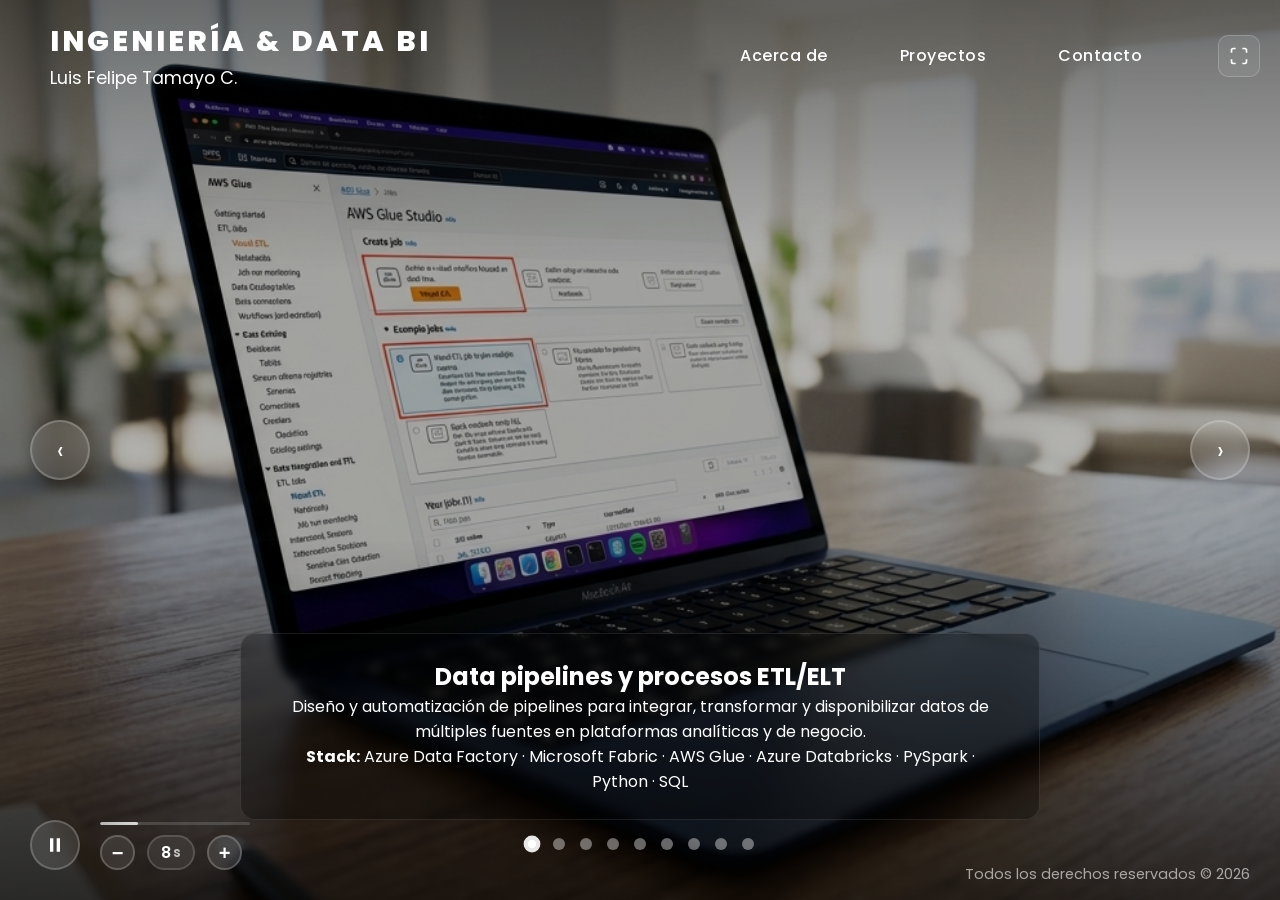
==== commit 134c044b: "Cambiando direccion de contacto" ====
--- a/index.html
+++ b/index.html
@@ -258,7 +258,7 @@
             <div class="contact-address">
                 <h3>Tambien puedes contactarme directamente:</h3>
                 <p>L. Felipe Tamayo<br>
-                <a href="tel:+573152949118">+57 (315) 294 9118</a> | <a href="mailto:tamayoc.felipe@gmail.com">tamayoc.felipe@gmail.com</a></p>
+                <a href="tel:+573152949118">+57 (315) 294 9118</a> | <a href="mailto:felipetamayo@dataengie.com">felipetamayo@dataengie.com</a></p>
             </div>
             
         </div>
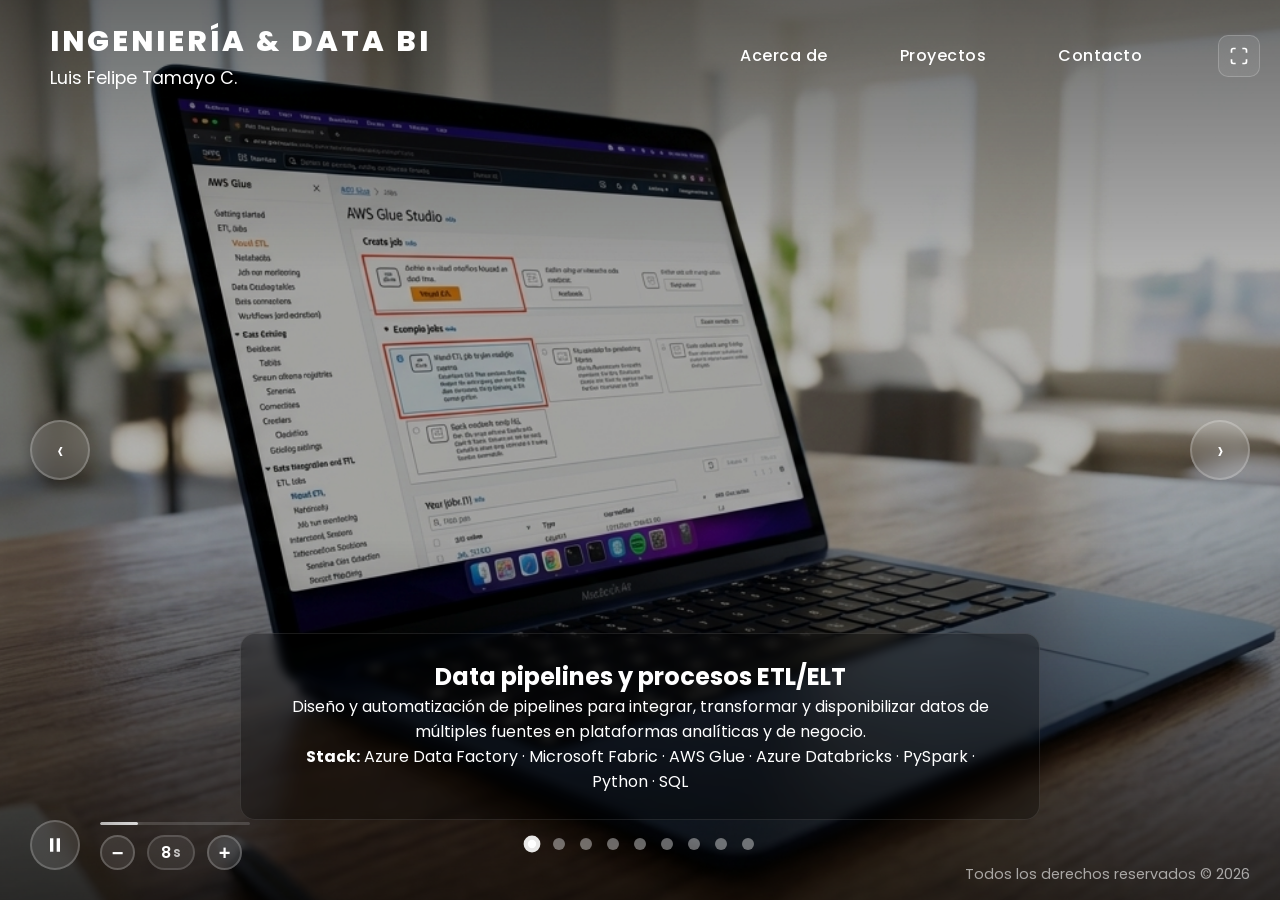
==== commit d2b69d8e: "cambiando icono del sitio" ====
--- a/index.html
+++ b/index.html
@@ -5,8 +5,8 @@
     <meta name="viewport" content="width=device-width, initial-scale=1.0">
     <title>Ingeniería & ciencia de datos | L. Tamayo</title>
     
-    <link rel="icon" href="icono.png?v=2" type="Static/dat_.png">
-    <link rel="apple-touch-icon" href="Static/dat_.png?v=2">
+    <link rel="icon" type="image/png" href="./Static/dat_.png">
+    <link rel="apple-touch-icon" href="./Static/dat_.png">
 
     <link rel="preconnect" href="https://fonts.googleapis.com">
     <link rel="preconnect" href="https://fonts.gstatic.com" crossorigin>
